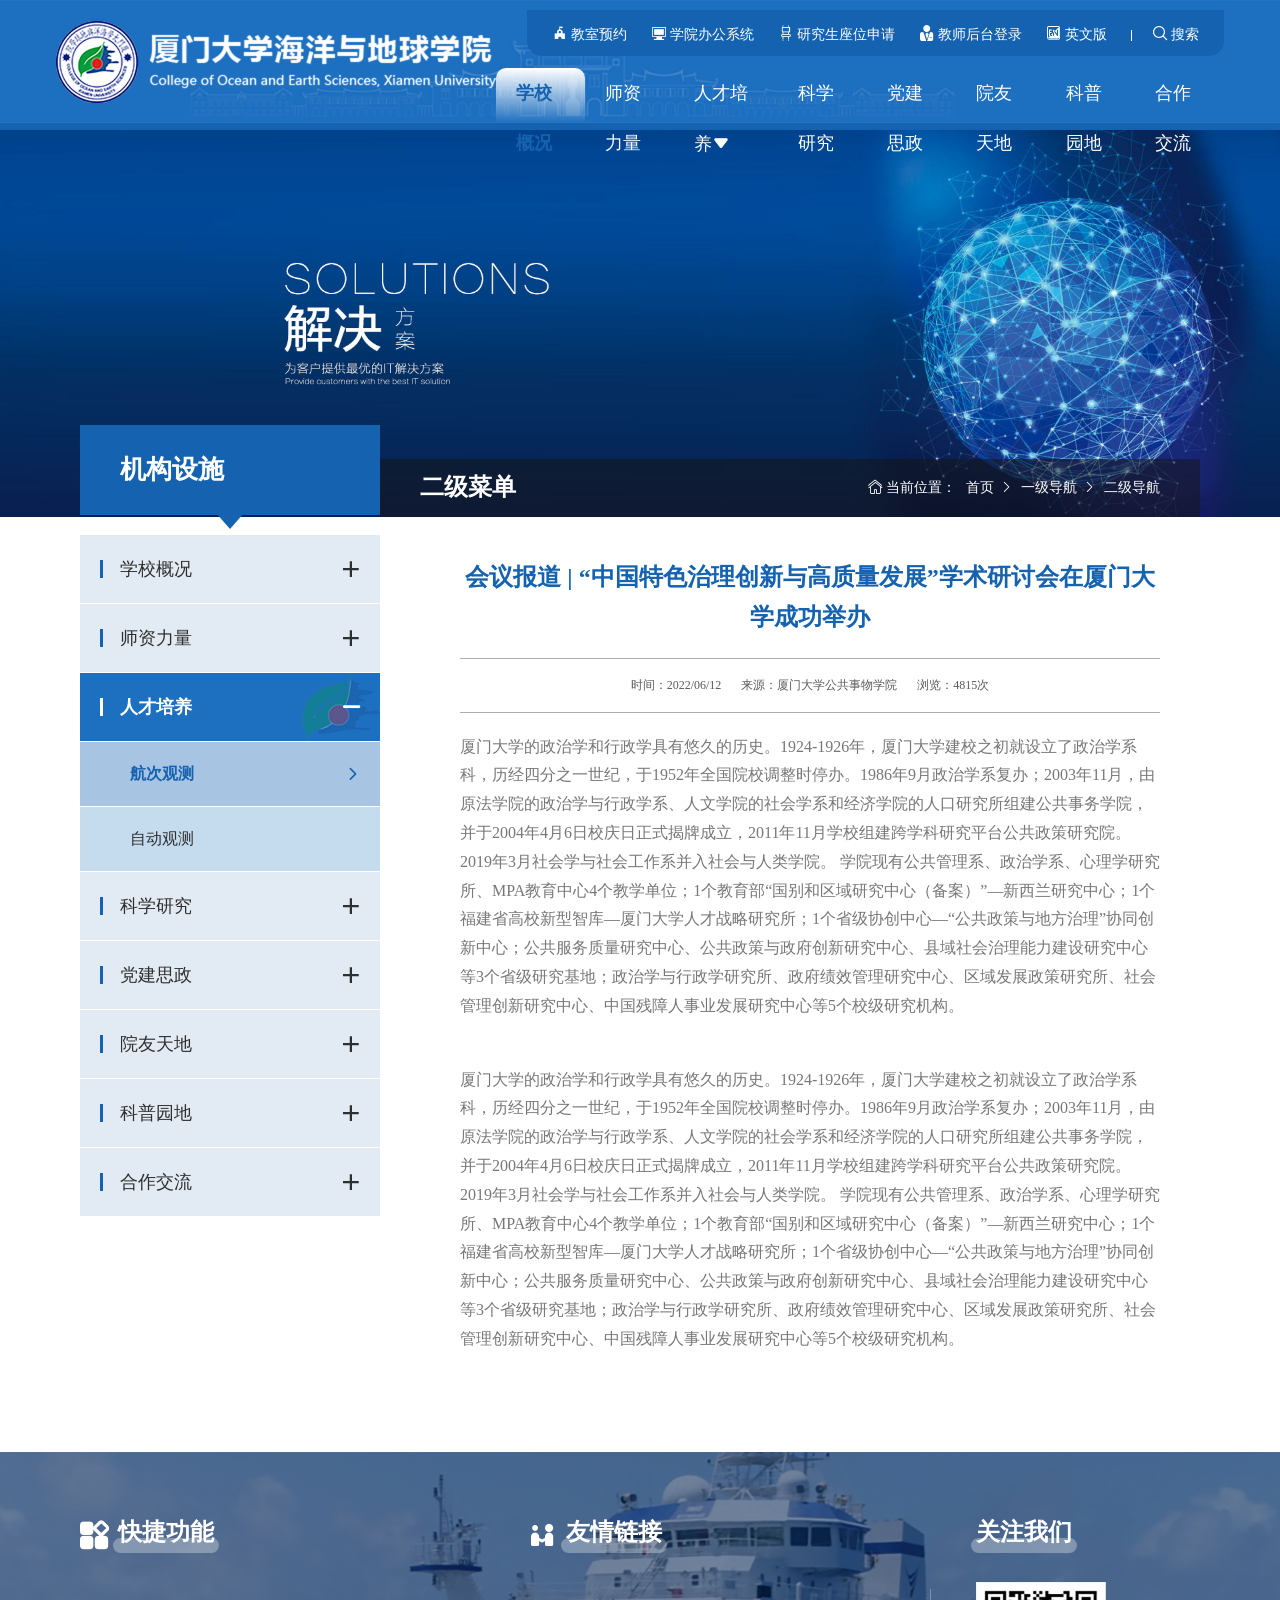
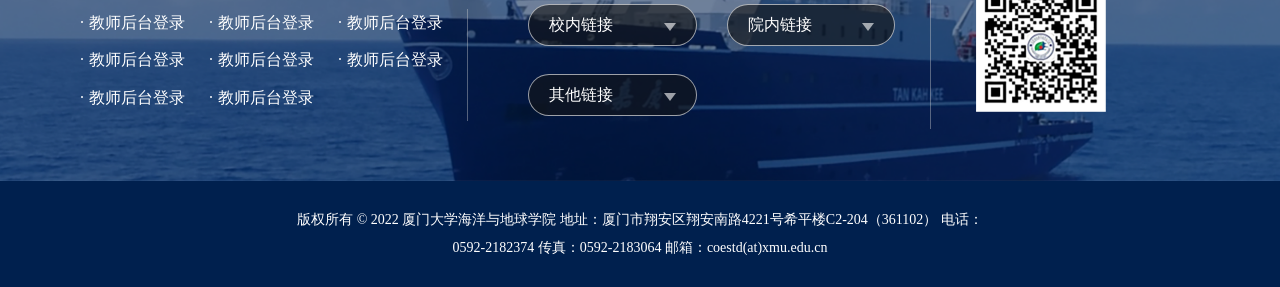
==== article_details.html @ f6463242 "chore: 页面编写" ====
<!--
 * @Author: Yaowen Liu
 * @Date: 2022-03-07 09:45:10
 * @LastEditors: Yaowen Liu
 * @LastEditTime: 2022-07-28 09:51:59
-->
<!DOCTYPE html>
<html lang="en">

<head>
  <meta charset="UTF-8" />
  <meta http-equiv="X-UA-Compatible" content="IE=edge" />
  <meta name="viewport" content="width=device-width, initial-scale=1.0" />
  <!-- 强制Chromium内核，作用于360浏览器、QQ浏览器等国产双核浏览器 -->
  <meta name="renderer" content="webkit" />
  <!-- 强制Chromium内核，作用于其他双核浏览器 -->
  <meta name="force-rendering" content="webkit" />
  <!-- 如果有安装 Google Chrome Frame 插件则强制为Chromium内核，否则强制本机支持的最高版本IE内核，作用于IE浏览器 -->
  <meta http-equiv="X-UA-Compatible" content="IE=Edge,chrome=1" />
  <title>首页</title>
  <meta name="description" content="这是一个描述" />
  <meta name="keywords" content="这是一些关键字" />
  <meta name="author" content="LYW" />
  <link rel="shortcut icon" href="./images/favicon.ico" type="image/x-icon" />
  <!-- <link rel="stylesheet" href="./style/bootstrap.css" /> -->
  <link rel="stylesheet" href="./style/swiper.min.css" />
  <link rel="stylesheet" href="./style/animation.css" />
  <link rel="stylesheet" href="./fonts/iconfont.css" />
  <link rel="stylesheet" href="./style/app.css" />
  <script src="./js/browser.js"></script>
</head>

<body id="app">

  <!-- 返回顶部按钮 -->
  <div class="back-top-menu" id="backTopMenu">
    <span class="iconfont icon-jiantouhong"></span>
  </div>

  <header class="header">

    <div class="header__container">

      <div class="header__left">
        <a href="" class="header__logo">
          <img src="./images/logo.png" alt="">
        </a>
      </div>

      <div class="header__right">

        <span class="header__menus-open iconfont icon-zengjia" data-menus-open>&nbsp;</span>
        <div class="header__menus" data-menus-wrapper>
          <span class="header__menus-close iconfont icon-shanchu" data-menus-close>&nbsp;</span>
          <div class="web-menus" data-menus-content>
            <a href="" class="web-menus__item">
              <span class="iconfont icon-w_xuexiao"></span>
              教室预约
            </a>
            <a href="" class="web-menus__item">
              <span class="iconfont icon-mimadenglu"></span>
              学院办公系统
            </a>
            <a href="" class="web-menus__item">
              <span class="iconfont icon-dengzi2"></span>
              研究生座位申请
            </a>
            <a href="" class="web-menus__item">
              <span class="iconfont icon-jiaoshi"></span>
              教师后台登录
            </a>
            <a href="" class="web-menus__item">
              <span class="iconfont icon-yingyu"></span>
              英文版
            </a>
            <span class="divider"></span>
            <div class="popover">
              <div class="popover__title">
                <p class="web-menus__item">
                  <span class="iconfont icon-sousuoxiao"></span>
                  搜索
                </p>
              </div>
              <div class="popover__content">
                <div class="search-input">
                  <input type="text" class="search-input__input" placeholder="搜索关键字">
                  <a href="" class="search-input__button"></a>
                </div>
              </div>
            </div>
          </div>
        </div>

        <span class="header__nav-open iconfont icon-daohang" data-nav-open>&nbsp;</span>
        <div class="header__nav" data-nav-wrapper>
          <span class="header__nav-close iconfont icon-shanchu" data-nav-close>&nbsp;</span>
          <div class="web-nav" data-nav-content>
            <ul class="web-nav__1-list" data-nav>
              <li class="web-nav__1-item" data-nav-lv1>
                <a href="./" class="web-nav__1-link active" data-nav-lv1-text>学校概况</a>
              </li>
              <li class="web-nav__1-item" data-nav-lv1>
                <a href="./" class="web-nav__1-link" data-nav-lv1-text>师资力量</a>
              </li>
              <li class="web-nav__1-item" data-nav-lv1>
                <a href="./single_page.html" class="web-nav__1-link web-nav__1-link--arrow" data-nav-lv1-text>人才培养</a>
                <span class="web-nav__1-open iconfont icon-plus" data-nav-lv2-open></span>
                <ul class="web-nav__2-list" data-nav-lv2-wrapper>
                  <li class="web-nav__2-item" data-nav-lv2>
                    <a href="./teacher_list.html" class="web-nav__2-link web-nav__2-link--arrow">三级菜单啊</a>
                    <span class="web-nav__2-open iconfont icon-plus" data-nav-lv3-open></span>
                    <nav class="web-nav__3-list" data-nav-lv3-wrapper>
                      <a href="/" class="web-nav__3-link">三级菜单三级菜单三级菜单</a>
                      <a href="/" class="web-nav__3-link">三级菜单三级菜单三级菜单</a>
                      <a href="/" class="web-nav__3-link">三级菜单</a>
                      <a href="/" class="web-nav__3-link">三级菜单</a>
                    </nav>
                  </li>
                  <li class="web-nav__2-item" data-nav-lv2>
                    <a href="./teacher_list.html" class="web-nav__2-link">航次观测</a>
                  </li>
                  <li class="web-nav__2-item" data-nav-lv2>
                    <a href="./article_list.html" class="web-nav__2-link">自动观测</a>
                  </li>
                </ul>
              </li>
              <li class="web-nav__1-item" data-nav-lv1>
                <a href="./teacher_list.html" class="web-nav__1-link" data-nav-lv1-text>科学研究</a>
              </li>
              <li class="web-nav__1-item" data-nav-lv1>
                <a href="./article_list.html" class="web-nav__1-link" data-nav-lv1-text>党建思政</a>
              </li>
              <li class="web-nav__1-item" data-nav-lv1>
                <a href="./article_list.html" class="web-nav__1-link" data-nav-lv1-text>院友天地</a>
              </li>
              <li class="web-nav__1-item" data-nav-lv1>
                <a href="./article_list.html" class="web-nav__1-link" data-nav-lv1-text>科普园地</a>
              </li>
              <li class="web-nav__1-item" data-nav-lv1>
                <a href="./article_list.html" class="web-nav__1-link" data-nav-lv1-text>合作交流</a>
              </li>
            </ul>
          </div>
        </div>
      </div>

    </div>

  </header>

  <!-- banner -->
  <section class="static-banner">
    <img src="./images/banner3.jpg" alt="">
  </section>

  <!-- 内页 -->
  <main class="inner-page">
    <div class="container">
      <div class="inner-page__wrapper">
        <div class="inner-page__left">
          <!-- 侧边栏 -->
          <div class="side-bar">
            <h2 class="side-bar__heading">机构设施</h2>


            <div class="side-nav">
              <ul class="side-nav__1-list">
                <li class="side-nav__1-item">
                  <a href="./" class="side-nav__1-link">学校概况</a>
                </li>
                <li class="side-nav__1-item">
                  <a href="./" class="side-nav__1-link">师资力量</a>
                </li>
                <li class="side-nav__1-item active">
                  <a href="./single_page.html" class="side-nav__1-link">人才培养</a>
                  <ul class="side-nav__2-list">
                    <li class="side-nav__2-item active">
                      <a href="./teacher_list.html" class="side-nav__2-link">航次观测</a>
                    </li>
                    <li class="side-nav__2-item">
                      <a href="./article_list.html" class="side-nav__2-link">自动观测</a>
                    </li>
                  </ul>
                </li>
                <li class="side-nav__1-item">
                  <a href="./single_page.html" class="side-nav__1-link">科学研究</a>
                  <ul class="side-nav__2-list">
                    <li class="side-nav__2-item">
                      <a href="./teacher_list.html" class="side-nav__2-link">航次观测</a>
                    </li>
                    <li class="side-nav__2-item">
                      <a href="./article_list.html" class="side-nav__2-link">自动观测</a>
                    </li>
                  </ul>
                </li>
                <li class="side-nav__1-item">
                  <a href="./article_list.html" class="side-nav__1-link">党建思政</a>
                </li>
                <li class="side-nav__1-item">
                  <a href="./article_list.html" class="side-nav__1-link">院友天地</a>
                </li>
                <li class="side-nav__1-item">
                  <a href="./article_list.html" class="side-nav__1-link">科普园地</a>
                </li>
                <li class="side-nav__1-item">
                  <a href="./article_list.html" class="side-nav__1-link">合作交流</a>
                </li>
              </ul>
            </div>

          </div>
        </div>
        <div class="inner-page__right">

          <div class="inner-page__right--top">
            <!-- 面包屑 -->
            <div class="custom-breadcrumb">
              <h2 class="title">二级菜单</h2>
              <div class="breadcrumb-navs">
                <p class="pos">当前位置：</p>
                <nav>
                  <a href="">首页</a>
                  <a href="">一级导航</a>
                  <a href="">二级导航</a>
                </nav>
              </div>
            </div>
          </div>

          <div class="inner-page__right--bottom">

            <!-- 内容 -->
            <div class="article-details">
              <h2 class="article-details__heading">
                会议报道 |
                “中国特色治理创新与高质量发展”学术研讨会在厦门大学成功举办
              </h2>
              <div class="article-details__describe">
                <p class="article-details__tag">时间：2022/06/12</p>
                <p class="article-details__tag">来源：厦门大学公共事物学院</p>
                <p class="article-details__tag article-details__tag--views">
                  浏览：4815次
                </p>
              </div>
              <div class="article-details__content">
                <p>
                  厦门大学的政治学和行政学具有悠久的历史。1924-1926年，厦门大学建校之初就设立了政治学系科，历经四分之一世纪，于1952年全国院校调整时停办。1986年9月政治学系复办；2003年11月，由原法学院的政治学与行政学系、人文学院的社会学系和经济学院的人口研究所组建公共事务学院，并于2004年4月6日校庆日正式揭牌成立，2011年11月学校组建跨学科研究平台公共政策研究院。2019年3月社会学与社会工作系并入社会与人类学院。
                  学院现有公共管理系、政治学系、心理学研究所、MPA教育中心4个教学单位；1个教育部“国别和区域研究中心（备案）”—新西兰研究中心；1个福建省高校新型智库—厦门大学人才战略研究所；1个省级协创中心—“公共政策与地方治理”协同创新中心；公共服务质量研究中心、公共政策与政府创新研究中心、县域社会治理能力建设研究中心等3个省级研究基地；政治学与行政学研究所、政府绩效管理研究中心、区域发展政策研究所、社会管理创新研究中心、中国残障人事业发展研究中心等5个校级研究机构。
                </p>
                <img src="./images/banner.jpg" alt="" />
                <p>
                  厦门大学的政治学和行政学具有悠久的历史。1924-1926年，厦门大学建校之初就设立了政治学系科，历经四分之一世纪，于1952年全国院校调整时停办。1986年9月政治学系复办；2003年11月，由原法学院的政治学与行政学系、人文学院的社会学系和经济学院的人口研究所组建公共事务学院，并于2004年4月6日校庆日正式揭牌成立，2011年11月学校组建跨学科研究平台公共政策研究院。2019年3月社会学与社会工作系并入社会与人类学院。
                  学院现有公共管理系、政治学系、心理学研究所、MPA教育中心4个教学单位；1个教育部“国别和区域研究中心（备案）”—新西兰研究中心；1个福建省高校新型智库—厦门大学人才战略研究所；1个省级协创中心—“公共政策与地方治理”协同创新中心；公共服务质量研究中心、公共政策与政府创新研究中心、县域社会治理能力建设研究中心等3个省级研究基地；政治学与行政学研究所、政府绩效管理研究中心、区域发展政策研究所、社会管理创新研究中心、中国残障人事业发展研究中心等5个校级研究机构。
                </p>
              </div>
            </div>

          </div>
        </div>
      </div>
    </div>
  </main>

  <!-- footer -->
  <footer class="footer">
    <div class="footer__main">
      <div class="container">
        <div class="row">
          <div class="col-2-of-5">
            <div class="footer__heading">
              <span class="iconfont icon-gengduo-2"></span>
              <p>快捷功能</p>
            </div>
            <div class="footer__fast-links">
              <a href="">教师后台登录</a>
              <a href="">教师后台登录</a>
              <a href="">教师后台登录</a>
              <a href="">教师后台登录</a>
              <a href="">教师后台登录</a>
              <a href="">教师后台登录</a>
              <a href="">教师后台登录</a>
              <a href="">教师后台登录</a>
            </div>
          </div>
          <div class="col-2-of-5">
            <div class="footer__heading">
              <span class="iconfont icon-hezuoguanxi"></span>
              <p>友情链接</p>
            </div>
            <ul class="footer__selector">
              <li class="item">
                <div class="custom-selector">
                  <div class="custom-selector__input">
                    <p class="custom-selector__placeholder">校内链接</p>
                  </div>
                  <nav class="custom-selector__options">
                    <a href="">国家社会科学基金科研创新服务管理平台</a>
                    <a href="">链接2</a>
                    <a href="">链接3</a>
                    <a href="">链接4</a>
                  </nav>
                </div>
              </li>
              <li class="item">
                <div class="custom-selector">
                  <div class="custom-selector__input">
                    <p class="custom-selector__placeholder">院内链接</p>
                  </div>
                  <nav class="custom-selector__options">
                    <a href="">链接1</a>
                    <a href="">链接2</a>
                    <a href="">链接3</a>
                    <a href="">链接4</a>
                  </nav>
                </div>
              </li>
              <li class="item">
                <div class="custom-selector">
                  <div class="custom-selector__input">
                    <p class="custom-selector__placeholder">其他链接</p>
                  </div>
                  <nav class="custom-selector__options">
                    <a href="">链接1</a>
                    <a href="">链接2</a>
                    <a href="">链接3</a>
                    <a href="">链接4</a>
                  </nav>
                </div>
              </li>
            </ul>
          </div>
          <div class="col-1-of-5">
            <div class="footer__heading">
              <p>关注我们</p>
            </div>
            <div class="footer__qr">
              <img src="./images/qr-code.png" alt="">
            </div>
          </div>
        </div>
      </div>
    </div>
    <div class="footer__copyright">
      <p>
        版权所有 © 2022 厦门大学海洋与地球学院 地址：厦门市翔安区翔安南路4221号希平楼C2-204（361102） 电话：0592-2182374 传真：0592-2183064
        邮箱：coestd(at)xmu.edu.cn
      </p>
    </div>
  </footer>


  <script src="./js/jquery.min.js"></script>
  <script src="./js/swiper-bundle.min.js"></script>
  <script src="./js/wow.js"></script>
  <script src="./js/jquery.extends.js"></script>
  <script src="./js/common.js"></script>
  <script src="./js/theme.js"></script>
</body>

</html>
---- style/animation.css ----
@charset "UTF-8";

/**
 * scroll-animation 默认class
 **/
.animated {
  animation-duration: 1s;
  animation-fill-mode: both;
}

.animated.hinge {
  animation-duration: 2s;
}

/**
 * 动画：
 * bounce 弹跳动画
 * flash 闪烁动画
 * pulse 震动动画
 * shake 摇摆动画
 * swing 摇摆动画
 * fadeIn
 * fadeInRight
 * fadeInLeft
 * fadeInDown
 * slideInLeft
 * zoomIn
 * slideInRight
 * slideInRightDown
 * videoAnim
 *
 **/

/**
 * Bounce 弹跳动画
 **/
@keyframes bounce {

  0%,
  100%,
  20%,
  50%,
  80% {
    transform: translateY(0);
  }

  40% {
    transform: translateY(-30px);
  }

  60% {
    transform: translateY(-15px);
  }
}

.bounce {
  animation-name: bounce;
}

/**
 * Flash 闪烁动画
 **/
@keyframes flash {

  0%,
  100%,
  50% {
    opacity: 1;
  }

  25%,
  75% {
    opacity: 0;
  }
}

.flash {
  animation-name: flash;
}

/**
 * Pulse 震动动画
 **/
@keyframes pulse {
  0% {
    transform: scale(1);
  }

  50% {
    transform: scale(1.1);
  }

  100% {
    transform: scale(1);
  }
}

.pulse {
  animation-name: pulse;
}


/**
 * Shake 摇摆动画
 **/
@keyframes shake {

  0%,
  100% {
    transform: translateX(0);
  }

  10%,
  30%,
  50%,
  70%,
  90% {
    transform: translateX(-10px);
  }

  20%,
  40%,
  60%,
  80% {
    transform: translateX(10px);
  }
}

.shake {
  animation-name: shake;
}


/**
 * Swing 摇摆动画
 **/
@keyframes swing {
  20% {
    transform: rotate(15deg);
  }

  40% {
    transform: rotate(-10deg);
  }

  60% {
    transform: rotate(5deg);
  }

  80% {
    transform: rotate(-5deg);
  }

  100% {
    transform: rotate(0);
  }
}

.swing {
  animation-name: swing;
}

/**
 * fadeIn
 **/
@keyframes fadeIn {
  0% {
    opacity: 0;
  }

  100% {
    opacity: 1;
  }
}

.fadeIn {
  animation-name: fadeIn;
}


/**
 * fadeInUp
 **/
@keyframes fadeInUp {
  0% {
    opacity: 0;
    transform: translateY(20px);
  }

  100% {
    opacity: 1;
    transform: translateY(0);
  }
}

.fadeInUp {
  animation-name: fadeInUp;
}


/**
 * fadeInRight
 **/
@keyframes fadeInRight {
  0% {
    opacity: 0;
    transform: translateX(20px);
  }

  100% {
    opacity: 1;
    transform: translateX(0);
  }
}

.fadeInRight {
  animation-name: fadeInRight;
}



/**
 * fadeInLeft
 **/
@keyframes fadeInLeft {
  0% {
    opacity: 0;
    transform: translateX(-20px);
  }

  100% {
    opacity: 1;
    transform: translateX(0);
  }
}

.fadeInLeft {
  animation-name: fadeInLeft;
}

/**
 * fadeInDown
 **/
@keyframes fadeInDown {
  0% {
    opacity: 0;
    transform: translateY(-20px);
  }

  100% {
    opacity: 1;
    transform: translateY(0);
  }
}

.fadeInDown {
  animation-name: fadeInDown;
}

/**
 * slideInLeft
 **/
@keyframes slideInLeft {
  0% {
    opacity: 0;
    transform: translateX(-2000px);
  }

  100% {
    transform: translateX(0);
  }
}

.slideInLeft {
  animation-name: slideInLeft;
}


/**
 * zoomIn
 **/
@keyframes zoomIn {
  from {
    opacity: 0;
    transform: scale3d(0.3, 0.3, 0.3);
  }

  50% {
    opacity: 1;
  }
}

.zoomIn {
  animation-name: zoomIn;
}

/**
 * slideInRight
 **/
@keyframes slideInRight {
  0% {
    opacity: 0;
    transform: translateX(2000px);
  }

  100% {
    transform: translateX(0);
  }
}

.slideInRight {
  animation-name: slideInRight;
}

/**
 * slideInRightDown
 **/
@keyframes slideInRightDown {
  0% {
    opacity: 0;
    transform: translate(2000px, -2000px);
  }

  100% {
    transform: translate(0, 0);
  }
}

.slideInRightDown {
  animation-name: slideInRightDown;
}

/**
 * videoAnim
 **/
@keyframes videoAnim {
  0% {
    transform: scale3d(0.8, 0.8, 0.8);
  }

  50% {
    transform: scale3d(1, 1, 1);
  }

  100% {
    transform: scale3d(0.8, 0.8, 0.8);
  }
}

.videoAnim {
  animation-name: videoAnim;
  animation-duration: 3s;
}
---- fonts/iconfont.css ----
@font-face {
  font-family: "iconfont"; /* Project id 2328096 */
  src: url('iconfont.woff2?t=1659075593595') format('woff2'),
       url('iconfont.woff?t=1659075593595') format('woff'),
       url('iconfont.ttf?t=1659075593595') format('truetype');
}

.iconfont {
  font-family: "iconfont" !important;
  font-size: 16px;
  font-style: normal;
  -webkit-font-smoothing: antialiased;
  -moz-osx-font-smoothing: grayscale;
}

.icon-zengjia:before {
  content: "\e8c8";
}

.icon-jiaolian1:before {
  content: "\e69d";
}

.icon-yingyu:before {
  content: "\e652";
}

.icon-jiaoshi:before {
  content: "\e637";
}

.icon-dengzi2:before {
  content: "\e8b9";
}

.icon-hezuoguanxi:before {
  content: "\e8a9";
}

.icon-bigdata:before {
  content: "\e854";
}

.icon-gengduo-2:before {
  content: "\e674";
}

.icon-tuandui:before {
  content: "\e62d";
}

.icon-ren:before {
  content: "\e622";
}

.icon-_rengongzhineng:before {
  content: "\e612";
}

.icon-w_xuexiao:before {
  content: "\e67d";
}

.icon-jiantou_qiehuanyou:before {
  content: "\eb05";
}

.icon-jiantou_qiehuanzuo:before {
  content: "\eb06";
}

.icon-jiantou_qiehuanyou_o:before {
  content: "\eb8d";
}

.icon-jiantou_qiehuanzuo_o:before {
  content: "\eb90";
}

.icon-goldcup:before {
  content: "\e621";
}

.icon-xianweijing:before {
  content: "\e630";
}

.icon-chucunshujushujuku:before {
  content: "\e61a";
}

.icon-home:before {
  content: "\e60e";
}

.icon-jiantou_xiangyou_o:before {
  content: "\eb94";
}

.icon-24gf-school:before {
  content: "\e83d";
}

.icon-tupian:before {
  content: "\e6df";
}

.icon-jiantouhong:before {
  content: "\e60d";
}

.icon-dianziyiqi:before {
  content: "\e65b";
}

.icon-fenzuguanli:before {
  content: "\ec23";
}

.icon-anquan:before {
  content: "\e817";
}

.icon-daiyuyue:before {
  content: "\e609";
}

.icon-reduce1:before {
  content: "\e6b5";
}

.icon-plus:before {
  content: "\e829";
}

.icon-xiajiantou:before {
  content: "\eb6d";
}

.icon-zuojiantou_huaban:before {
  content: "\e63c";
}

.icon-youjiantou_huaban:before {
  content: "\e63d";
}

.icon-jiaoshiguanli:before {
  content: "\e606";
}

.icon-a-zaixianxuexikaoshipeixunkecheng-62:before {
  content: "\e8d4";
}

.icon-tushu:before {
  content: "\e603";
}

.icon-beizhu:before {
  content: "\e615";
}

.icon-boshimao:before {
  content: "\e604";
}

.icon-yanjiuchuangxinnengli:before {
  content: "\e611";
}

.icon-hetongdengji:before {
  content: "\e667";
}

.icon-huojiangdengji:before {
  content: "\e671";
}

.icon-jurassic_book:before {
  content: "\e697";
}

.icon-gongwenbao:before {
  content: "\e66b";
}

.icon-shanchu:before {
  content: "\e8b6";
}

.icon-daohang:before {
  content: "\e63b";
}

.icon-zhuanti:before {
  content: "\e650";
}

.icon-yanjiusheng:before {
  content: "\e607";
}

.icon-zhutihuodong:before {
  content: "\e67e";
}

.icon-huaban:before {
  content: "\e61b";
}

.icon-wenhuahuodong:before {
  content: "\e602";
}

.icon-dictionary-fill:before {
  content: "\e61d";
}

.icon-zhaopinshenqing:before {
  content: "\e60b";
}

.icon-kejipeixun:before {
  content: "\e73c";
}

.icon-mimadenglu:before {
  content: "\e661";
}

.icon-xialingyingicon-56:before {
  content: "\e60a";
}

.icon-dizhi1:before {
  content: "\e601";
}

.icon-rili:before {
  content: "\e600";
}

.icon-w_xuesheng-:before {
  content: "\e67c";
}

.icon-youjiantou:before {
  content: "\e624";
}

.icon-daigonggao:before {
  content: "\e62f";
}

.icon-xinwen:before {
  content: "\e669";
}

.icon-huiyiguanli_1:before {
  content: "\e7b1";
}

.icon-yingwen:before {
  content: "\e6c1";
}

.icon-weixin:before {
  content: "\e63f";
}

.icon-sousuoxiao:before {
  content: "\e8d6";
}

.icon-youxiang:before {
  content: "\e608";
}
---- style/app.css ----
@charset "UTF-8";
/*
0 - 600px:      Phone
600 - 900px:    Tablet portrait
900 - 1200px:   Tablet landscape
[1200 - 1800] is where our normal styles apply
1800px + :      Big desktop

$breakpoint arguement choices:
- phone
- tab-port
- tab-land
- big-desktop

ORDER: Base + typography > general layout + grid > page layout > components

1em = 16px
*/
@keyframes moveInLeft {
  0% {
    opacity: 0;
    transform: translateX(-10rem);
  }
  80% {
    transform: translateX(1rem);
  }
  100% {
    opacity: 1;
    transform: translate(0);
  }
}
@keyframes moveInRight {
  0% {
    opacity: 0;
    transform: translateX(10rem);
  }
  80% {
    transform: translateX(-1rem);
  }
  100% {
    opacity: 1;
    transform: translate(0);
  }
}
@keyframes moveInBottom {
  0% {
    opacity: 0;
    transform: translateY(3rem);
  }
  100% {
    opacity: 1;
    transform: translate(0);
  }
}
*,
*::after,
*::before {
  margin: 0;
  padding: 0;
  box-sizing: inherit;
}

a {
  text-decoration: none;
}

html {
  font-size: 62.5%;
}
@media only screen and (max-width: 75em) {
  html {
    font-size: 56.25%;
  }
}
@media only screen and (max-width: 56.25em) {
  html {
    font-size: 50%;
  }
}
@media only screen and (min-width: 112.5em) {
  html {
    font-size: 75%;
  }
}

body {
  box-sizing: border-box;
}
@media only screen and (max-width: 56.25em) {
  body {
    padding-top: 10rem;
  }
}
@media only screen and (max-width: 37.5em) {
  body {
    padding-top: 6rem;
  }
}

::selection {
  background-color: #1563B0;
  color: #ffffff;
}

body {
  font-family: fontNormal;
  font-weight: 400;
  /*font-size: 16px;*/
  line-height: 1.7;
  color: #777;
}

h1,
h2,
h3,
h4 {
  font-family: fontHeavy;
}

.only-mobile {
  display: none;
}
@media only screen and (max-width: 56.25em) {
  .only-mobile {
    display: block;
  }
}

.only-pc {
  display: block;
}
@media only screen and (max-width: 56.25em) {
  .only-pc {
    display: none;
  }
}

.heading-box {
  display: flex;
  justify-content: space-between;
  margin-bottom: 3.5rem;
}

.heading {
  position: relative;
}
.heading::before {
  content: "";
  display: block;
  width: 23.4rem;
  height: 6.7rem;
  background: url(../images/heading-bg.png) no-repeat center center/cover;
  position: absolute;
  left: 0;
  bottom: 1.8rem;
  z-index: 0;
}
.heading .iconfont {
  font-size: 3.2rem;
  color: #1563B0;
}
.heading__text {
  font-size: 3.2rem;
  color: #2f2f2f;
  font-weight: 600;
  margin-left: 0.5rem;
  line-height: 1;
}

.test-blank {
  height: 200px;
  background-color: red;
}

.u-center-text {
  text-align: center !important;
}

.u-margin-bottom-small {
  margin-bottom: 1.5rem !important;
}

.u-margin-bottom-medium {
  margin-bottom: 4rem !important;
}
@media only screen and (max-width: 56.25em) {
  .u-margin-bottom-medium {
    margin-bottom: 3rem !important;
  }
}

.u-margin-bottom-big {
  margin-bottom: 7rem !important;
}
@media only screen and (max-width: 56.25em) {
  .u-margin-bottom-big {
    margin-bottom: 5rem !important;
  }
}

.u-margin-top-small {
  margin-top: 1.5rem !important;
}

.u-margin-top-medium {
  margin-top: 4rem !important;
}

.u-margin-top-big {
  margin-top: 7rem !important;
}

.u-margin-top-huge {
  margin-top: 10rem !important;
}

.percent {
  width: 12rem;
  height: 12rem;
  border-radius: 50%;
  background-color: #ffffff;
  position: relative;
}
.percent__text {
  position: absolute;
  top: 50%;
  left: 50%;
  transform: translate(-50%, -50%);
  font-size: 4rem;
  font-weight: 800;
  color: #1563B0;
}
.percent__text::after {
  content: "%";
  font-size: 1.4rem;
}

.ratio-image {
  width: 100%;
  height: 0;
  padding-bottom: 100%;
  box-sizing: border-box;
  position: relative;
}
.ratio-image--1-of-2, .ratio-image--2-of-4 {
  padding-bottom: 50%;
}
.ratio-image--1-of-3 {
  padding-bottom: 33.33%;
}
.ratio-image--2-of-3 {
  padding-bottom: 66.66%;
}
.ratio-image--1-of-4 {
  padding-bottom: 25%;
}
.ratio-image--3-of-4 {
  padding-bottom: 75%;
}
.ratio-image--1-of-5 {
  padding-bottom: 20%;
}
.ratio-image--2-of-5 {
  padding-bottom: 40%;
}
.ratio-image--3-of-5 {
  padding-bottom: 60%;
}
.ratio-image--4-of-5 {
  padding-bottom: 80%;
}
.ratio-image__box {
  position: absolute;
  top: 0;
  right: 0;
  bottom: 0;
  left: 0;
  z-index: 0;
}
.ratio-image__source {
  width: 100%;
  height: 100%;
  object-fit: cover;
}

.more-button {
  font-size: 1.6rem;
  color: #666666;
  display: flex;
  align-items: center;
  transition: all .3s ease-in-out;
}
.more-button:hover {
  color: #1563B0;
  font-weight: 600;
}
.more-button::before {
  content: "";
  display: block;
  width: 2.2rem;
  height: 2.2rem;
  background: url(../images/more-icon.png) no-repeat center center/cover;
  margin-right: 4px;
}
.more-button::after {
  content: "";
  font-family: 'iconfont';
  content: "\e8c8";
  margin-left: 4px;
  font-size: 1.8rem;
}

.research-card {
  position: relative;
  transition: all .3s ease-in-out;
  border: 1px solid #D1D1D1;
}
.research-card:hover {
  box-shadow: 0px 16px 28px 4px rgba(33, 33, 33, 0.35);
  transform: translateY(-2rem);
}
.research-card:hover::after {
  content: "";
  display: block;
  position: absolute;
  left: 0;
  right: 0;
  bottom: -1px;
  height: 3px;
  background-color: #1563B0;
}
.research-card:hover .research-card__title {
  color: #1563B0;
  font-weight: 600;
}
.research-card__info {
  padding: 3rem 2rem 2rem 2rem;
  position: relative;
  background-color: #F9F9F9;
  transition: all .3s ease-in-out;
}
.research-card__date {
  width: 10rem;
  height: 3.3rem;
  background: #1563B0;
  border-radius: 1000px;
  text-align: center;
  font-size: 1.6rem;
  font-family: Times New Roman;
  font-weight: 600;
  line-height: 3.3rem;
  color: #ffffff;
  position: absolute;
  left: 2rem;
  top: 0;
  transform: translateY(-50%);
}
.research-card__title {
  text-overflow: -o-ellipsis-lastline;
  overflow: hidden;
  text-overflow: ellipsis;
  display: -webkit-box;
  -webkit-line-clamp: 2;
  line-clamp: 2;
  -webkit-box-orient: vertical;
  font-size: 1.6rem;
  color: #2f2f2f;
}
.research-card__link {
  position: absolute;
  top: 0;
  right: 0;
  bottom: 0;
  left: 0;
  z-index: 0;
}

.class-card {
  padding: 2.5rem 3rem;
  position: relative;
  background-color: #F9F9F9;
  border: 1px solid #D1D1D1;
  transition: all .3s ease-in-out;
}
.class-card:hover {
  box-shadow: 0px 16px 28px 4px rgba(33, 33, 33, 0.35);
  transform: translateY(-2rem);
}
.class-card:hover::after {
  content: "";
  display: block;
  position: absolute;
  left: 0;
  right: 0;
  bottom: -1px;
  height: 3px;
  background-color: #1563B0;
}
.class-card:hover .class-card__title {
  color: #1563B0;
  font-weight: 600;
}
.class-card__date {
  display: flex;
  justify-content: space-between;
}
.class-card__date span {
  font-size: 2rem;
  color: #1563B0;
  font-family: Times New Roman;
  font-weight: 400;
}
.class-card__title {
  text-overflow: -o-ellipsis-lastline;
  overflow: hidden;
  text-overflow: ellipsis;
  display: -webkit-box;
  -webkit-line-clamp: 2;
  line-clamp: 2;
  -webkit-box-orient: vertical;
  font-size: 1.6rem;
  color: #2f2f2f;
  line-height: 2.8rem;
  margin-top: 1rem;
}
.class-card__info {
  padding-top: 2rem;
  margin-top: 2rem;
  border-top: 1px solid #D1D1D1;
}
.class-card__info-item {
  display: flex;
  align-items: center;
}
.class-card__info-item:first-child {
  margin-bottom: 1rem;
}
.class-card__info-item span {
  flex: none;
  width: 22px;
  height: 22px;
  background: #1563B0;
  border-radius: 50%;
  margin-right: 0.6rem;
  display: flex;
  justify-content: center;
  align-items: center;
  font-size: 1.2rem;
  color: #ffffff;
}
.class-card__info-item p {
  font-size: 1.4rem;
  color: #5A5A5A;
}
.class-card__link {
  position: absolute;
  top: 0;
  right: 0;
  bottom: 0;
  left: 0;
  z-index: 0;
}

.notice-card {
  display: flex;
  padding: 1.5rem 2rem;
  position: relative;
  background-color: #F9F9F9;
  border: 1px solid #D1D1D1;
  transition: all .3s ease-in-out;
}
.notice-card:hover {
  box-shadow: 0px 16px 28px 4px rgba(33, 33, 33, 0.35);
  transform: translateY(-2rem);
}
.notice-card:hover::after {
  content: "";
  display: block;
  position: absolute;
  left: 0;
  right: 0;
  bottom: -1px;
  height: 3px;
  background-color: #1563B0;
}
.notice-card:hover .notice-card__title {
  color: #1563B0;
  font-weight: 600;
}
.notice-card:hover .notice-card__tags span {
  background-color: #1563B0;
  color: #ffffff;
}
.notice-card__date {
  color: #1563B0;
  font-family: Times New Roman;
  display: flex;
  flex-direction: column;
  justify-content: center;
  align-items: center;
}
.notice-card__day {
  font-size: 4rem;
  font-weight: 600;
  line-height: 1;
}
.notice-card__month {
  font-size: 1.8rem;
  font-weight: 600;
}
.notice-card__info {
  padding-left: 2rem;
  margin-left: 2rem;
  border-left: 1px solid #D1D1D1;
}
.notice-card__tags {
  display: flex;
  margin-bottom: 1rem;
}
.notice-card__tags span {
  padding: 0 2rem;
  height: 2.4rem;
  line-height: 2.7rem;
  border: 1px solid #1563B0;
  font-size: 1.4rem;
  color: #1563B0;
  border-radius: 1.2rem;
  transition: all .3s ease-in-out;
}
.notice-card__tags span:not(:last-child) {
  margin-right: 1rem;
}
.notice-card__title {
  text-overflow: -o-ellipsis-lastline;
  overflow: hidden;
  text-overflow: ellipsis;
  display: -webkit-box;
  -webkit-line-clamp: 2;
  line-clamp: 2;
  -webkit-box-orient: vertical;
  font-size: 1.6rem;
  color: #2f2f2f;
}
.notice-card__link {
  position: absolute;
  top: 0;
  right: 0;
  bottom: 0;
  left: 0;
  z-index: 0;
}

.news-image-card {
  position: relative;
}
.news-image-card:hover .news-image-card__cover img {
  transform: scale(1.05);
}
.news-image-card:hover .news-image-card__title {
  color: #1563B0;
}
.news-image-card__cover {
  height: 43rem;
  overflow: hidden;
}
@media only screen and (max-width: 56.25em) {
  .news-image-card__cover {
    height: 35rem;
  }
}
@media only screen and (max-width: 37.5em) {
  .news-image-card__cover {
    height: 20rem;
  }
}
.news-image-card__cover img {
  display: block;
  width: 100%;
  height: 100%;
  object-fit: cover;
  transition: all .3s ease-in-out;
}
.news-image-card__info {
  padding: 2.5rem 3rem;
  background-color: #EBEBEB;
}
.news-image-card__title {
  text-overflow: -o-ellipsis-lastline;
  overflow: hidden;
  text-overflow: ellipsis;
  display: -webkit-box;
  -webkit-line-clamp: 1;
  line-clamp: 1;
  -webkit-box-orient: vertical;
  font-size: 1.8rem;
  color: #2f2f2f;
  transition: all .3s ease-in-out;
}
.news-image-card__date {
  display: flex;
  justify-content: center;
  align-items: center;
  width: 13rem;
  height: 4.3rem;
  background: #1563B0;
  font-size: 2.2rem;
  color: #ffffff;
  font-family: Times New Roman;
  position: absolute;
  left: 0;
  top: 1.8rem;
}
.news-image-card__link {
  position: absolute;
  top: 0;
  right: 0;
  bottom: 0;
  left: 0;
  z-index: 0;
}

.news-card {
  position: relative;
}
.news-card:hover .news-card__title {
  color: #DD2400;
}
.news-card:hover .news-card__date {
  color: #DD2400;
}
.news-card--new .news-card__title::before {
  content: "new";
  text-transform: uppercase;
  display: inline-block;
  padding: 1px 6px;
  border-radius: 100px;
  background-color: #DD2400;
  font-size: 1.2rem;
  color: #ffffff;
  margin-right: 1rem;
}
.news-card__heading {
  display: flex;
  justify-content: space-between;
  align-items: center;
}
.news-card__title {
  text-overflow: -o-ellipsis-lastline;
  overflow: hidden;
  text-overflow: ellipsis;
  display: -webkit-box;
  -webkit-line-clamp: 1;
  line-clamp: 1;
  -webkit-box-orient: vertical;
  font-size: 1.6rem;
  color: #2f2f2f;
  transition: all .3s ease-in-out;
}
.news-card__summary {
  text-overflow: -o-ellipsis-lastline;
  overflow: hidden;
  text-overflow: ellipsis;
  display: -webkit-box;
  -webkit-line-clamp: 2;
  line-clamp: 2;
  -webkit-box-orient: vertical;
  font-size: 1.4rem;
  color: #5A5A5A;
  margin-top: 1rem;
}
.news-card__date {
  padding-left: 2rem;
  font-size: 1.6rem;
  color: #5A5A5A;
  font-family: Times New Roman;
  transition: all .3s ease-in-out;
}
.news-card__link {
  position: absolute;
  top: 0;
  right: 0;
  bottom: 0;
  left: 0;
  z-index: 0;
}

.inner-news-card {
  display: flex;
  justify-content: space-between;
  position: relative;
}
.inner-news-card:hover .inner-news-card__left p {
  color: #1563B0;
}
.inner-news-card:hover .inner-news-card__left span {
  color: #1563B0;
  border: 1px solid #1563B0;
}
.inner-news-card:hover .inner-news-card__right h2, .inner-news-card:hover .inner-news-card__right p {
  color: #1563B0;
}
.inner-news-card__left {
  flex: none;
  display: flex;
  flex-direction: column;
  justify-content: space-between;
  align-items: center;
  padding-right: 7rem;
  position: relative;
}
.inner-news-card__left::after {
  content: "";
  width: 5rem;
  height: 2px;
  background-color: #D1D1D1;
  position: absolute;
  right: 0;
  top: 2.5rem;
}
.inner-news-card__left p {
  font-size: 3rem;
  color: #2f2f2f;
}
.inner-news-card__left span {
  font-size: 1.8rem;
  font-weight: 600;
  color: #2f2f2f;
  width: 3.6rem;
  height: 3.6rem;
  border-radius: 50%;
  border: 1px solid transparent;
  text-align: center;
}
.inner-news-card__medium {
  flex: none;
  padding-left: 2.4rem;
}
.inner-news-card__medium .cover {
  width: 18rem;
  height: 10rem;
}
.inner-news-card__medium .cover img {
  display: block;
  width: 100%;
  height: 100%;
  object-fit: cover;
}
.inner-news-card__right {
  padding-left: 2.4rem;
  height: 10rem;
}
.inner-news-card__right h2 {
  text-overflow: -o-ellipsis-lastline;
  overflow: hidden;
  text-overflow: ellipsis;
  display: -webkit-box;
  -webkit-line-clamp: 1;
  line-clamp: 1;
  -webkit-box-orient: vertical;
  font-size: 1.6rem;
  color: #2f2f2f;
  margin-bottom: 2.5rem;
}
.inner-news-card__right p {
  text-overflow: -o-ellipsis-lastline;
  overflow: hidden;
  text-overflow: ellipsis;
  display: -webkit-box;
  -webkit-line-clamp: 2;
  line-clamp: 2;
  -webkit-box-orient: vertical;
  font-size: 1.4rem;
  color: #5A5A5A;
}
.inner-news-card__link {
  position: absolute;
  top: 0;
  right: 0;
  bottom: 0;
  left: 0;
  z-index: 0;
}

.inner-banner {
  height: 45rem;
  display: flex;
  align-items: center;
  text-align: center;
  position: relative;
}
.inner-banner img {
  display: block;
  width: 100%;
  height: 100%;
  object-fit: cover;
}
.inner-banner__info {
  position: absolute;
  top: 50%;
  left: 50%;
  transform: translate(-50%, -50%);
  max-width: 160rem;
  color: #ffffff;
}
.inner-banner h2 {
  font-size: 4.8rem;
}
@media only screen and (max-width: 56.25em) {
  .inner-banner h2 {
    font-size: 2.8rem;
  }
}
.inner-banner h3 {
  font-size: 3.8rem;
  text-overflow: ellipsis;
  white-space: nowrap;
}
@media only screen and (max-width: 56.25em) {
  .inner-banner h3 {
    font-size: 1.6rem;
  }
}

.custom-breadcrumb {
  display: flex;
  justify-content: space-between;
  align-items: center;
  height: 5.8rem;
  padding: 0 4rem;
  background-color: rgba(20, 20, 20, 0.5);
}
.custom-breadcrumb .title {
  font-size: 2.4rem;
  color: #ffffff;
  font-weight: 900;
}
.custom-breadcrumb .breadcrumb-navs {
  display: flex;
  align-items: center;
}
.custom-breadcrumb .breadcrumb-navs .pos {
  font-size: 1.4rem;
  color: #ffffff;
  margin-right: 1rem;
  display: flex;
  align-items: center;
}
.custom-breadcrumb .breadcrumb-navs .pos::before {
  content: "";
  font-family: 'iconfont';
  content: "\e60e";
  font-size: 1.4rem;
  color: #ffffff;
  margin-right: 4px;
}
.custom-breadcrumb .breadcrumb-navs nav {
  display: flex;
  align-items: center;
}
.custom-breadcrumb .breadcrumb-navs nav a {
  font-size: 1.4rem;
  color: #ffffff;
  transition: 0.3s;
}
.custom-breadcrumb .breadcrumb-navs nav a::before {
  font-family: "iconfont";
  content: "\e63d";
  margin-right: 0.8rem;
  margin-left: 0.5rem;
}
.custom-breadcrumb .breadcrumb-navs nav a:first-child::before {
  display: none;
}
.custom-breadcrumb .breadcrumb-navs nav a:hover {
  color: #1563B0;
}
.custom-breadcrumb .breadcrumb-navs nav a:hover::before {
  color: #ffffff;
}

.form-item {
  height: 100%;
}
.form-item--error input, .form-item--error textarea {
  outline: 2px solid #F56C6C !important;
}
.form-item--error small {
  transform: translate3d(0, 0, 0) !important;
  opacity: 1 !important;
}
.form-item--success input, .form-item--success textarea {
  outline: 2px solid #67C23A !important;
}
.form-item--success small {
  transform: translate3d(0, 0, 0) !important;
  opacity: 1 !important;
}
.form-item input {
  width: 100%;
  padding: 0 2rem;
  height: 100%;
  background: #F1F1F1;
  border-radius: 0px 0px 0px 0px;
  opacity: 1;
  border: none;
  outline: none;
  border-radius: 2px;
}
.form-item textarea {
  width: 100%;
  height: 100%;
  padding: 1rem 2rem;
  background: #F1F1F1;
  border-radius: 0px 0px 0px 0px;
  opacity: 1;
  border: none;
  outline: none;
  border-radius: 2px;
}
.form-item a,
.form-item button {
  display: flex;
  justify-content: center;
  align-items: center;
  outline: none;
  border: none;
  width: 100%;
  height: 100%;
  background-color: #1563B0;
  font-size: 1.6rem;
  color: #ffffff;
  transition: all .3s ease-in-out;
  cursor: pointer;
}
.form-item a:active,
.form-item button:active {
  filter: brightness(0.8);
}
.form-item small {
  color: #F56C6C;
  transition: all .3s ease-in-out;
  transform: translate3d(0, -10px, 0);
  opacity: 0;
}

.search-input {
  display: flex;
  align-items: center;
}
.search-input__input {
  width: 20rem;
  padding: 0 2rem;
  height: 4rem;
  background: #F1F1F1;
  opacity: 1;
  border: none;
  outline: none;
  border-radius: 2rem 0 0 2rem;
}
.search-input__button {
  transition: all .3s ease-in-out;
  position: relative;
  display: block;
  width: 5rem;
  height: 4rem;
  background-color: #1563B0;
  border-radius: 0 2rem 2rem 0;
}
.search-input__button:hover {
  background-color: #1563B0;
  color: #ffffff;
}
.search-input__button:active {
  filter: brightness(0.8);
}
.search-input__button::after {
  content: "";
  font-family: 'iconfont';
  position: absolute;
  top: 50%;
  left: 50%;
  transform: translate(-50%, -50%);
  content: "\e8d6";
  position: absolute;
  font-size: 2rem;
  color: #ffffff;
}

.custom-selector {
  width: 100%;
  height: 4rem;
  position: relative;
}
.custom-selector__input {
  background: rgba(20, 20, 20, 0.6);
  border: 1px solid rgba(255, 255, 255, 0.6);
  border-radius: 1000px;
  position: relative;
  color: #1563B0;
}
.custom-selector__input::after {
  position: absolute;
  top: 1.8rem;
  right: 2rem;
  bottom: auto;
  left: auto;
  z-index: 0;
  content: '';
  display: block;
  width: 0;
  height: 0;
  width: 0;
  height: 0;
  border-top: 8px solid rgba(255, 255, 255, 0.6);
  border-left: 6px solid transparent;
  border-right: 6px solid transparent;
}
.custom-selector__placeholder {
  width: 100%;
  height: 4rem;
  padding: 0 2rem;
  line-height: 4rem;
  font-size: 1.6rem;
  color: #ffffff;
  overflow: 0.6;
  cursor: pointer;
  position: relative;
  z-index: 3;
}
.custom-selector__options {
  position: absolute;
  top: auto;
  right: 0;
  bottom: 50px;
  left: 0;
  z-index: 999;
  display: none;
  padding: 1rem;
  border-radius: 1rem;
  background: rgba(20, 20, 20, 0.8);
  border: 1px solid rgba(255, 255, 255, 0.6);
}
.custom-selector__options a {
  display: block;
  padding: 1rem;
  font-size: 1.6rem;
  border: 4px;
  color: #ffffff;
  line-height: 2;
  transition: 0.1s ease-in-out;
  border-bottom: 1px dashed rgba(255, 255, 255, 0.6);
}
.custom-selector__options a:last-child {
  border-bottom: none;
}
.custom-selector__options a:hover {
  background-color: #1563B0;
  color: #ffffff;
}

.back-top-menu {
  position: fixed;
  top: auto;
  right: 2rem;
  bottom: 8rem;
  left: auto;
  z-index: 9999;
  display: flex;
  justify-content: center;
  align-items: center;
  width: 40px;
  height: 40px;
  border: 3px solid #1563B0;
  border-radius: 50%;
  background-color: #1563B0;
  color: #ffffff;
  transition: 0.3s cubic-bezier(0.53, -0.31, 0.56, 2.18);
  transform: translate3d(50px, 0, 0);
  opacity: 0;
  cursor: pointer;
}
.back-top-menu .iconfont {
  font-size: 20px;
}
.back-top-menu.show {
  transform: translate3d(0, 0, 0);
  opacity: 1;
}
.back-top-menu:hover {
  background-color: #1563B0;
  border: 3px solid #1563B0;
}

div.pb_sys_common.pb_sys_normal.pb_sys_style1 {
  display: flex;
  justify-content: center;
  align-items: center;
  padding: 40px 0;
}
div.pb_sys_common.pb_sys_normal.pb_sys_style1 span.p_pages {
  display: flex;
  justify-content: center;
  align-items: center;
  column-gap: 5px;
}
div.pb_sys_common.pb_sys_normal.pb_sys_style1 span.p_pages .p_fun_d {
  display: block;
  height: 30px;
  padding: 0 10px;
  line-height: 30px;
  border-radius: 4px;
  font-size: 12px;
  background-color: #f4f4f5;
  color: #606266;
  transition: 0.3s;
  cursor: pointer;
}
div.pb_sys_common.pb_sys_normal.pb_sys_style1 span.p_pages .p_fun_d:hover {
  color: #1563B0;
}
@media only screen and (max-width: 56.25em) {
  div.pb_sys_common.pb_sys_normal.pb_sys_style1 span.p_pages .p_fun_d {
    height: 40px;
    padding: 0 20px;
    line-height: 40px;
    font-size: 14px;
  }
}
div.pb_sys_common.pb_sys_normal.pb_sys_style1 span.p_pages span.p_no_d {
  display: block;
  height: 30px;
  padding: 0 10px;
  line-height: 30px;
  border-radius: 4px;
  font-size: 12px;
  color: #2f2f2f;
  transition: 0.3s;
  background-color: #1563B0;
  color: #ffffff;
}
@media only screen and (max-width: 56.25em) {
  div.pb_sys_common.pb_sys_normal.pb_sys_style1 span.p_pages span.p_no_d {
    display: none;
  }
}
@media only screen and (max-width: 56.25em) {
  div.pb_sys_common.pb_sys_normal.pb_sys_style1 span.p_pages span.p_no {
    display: none;
  }
}
div.pb_sys_common.pb_sys_normal.pb_sys_style1 span.p_pages span.p_no a {
  display: block;
  height: 30px;
  padding: 0 10px;
  line-height: 30px;
  border-radius: 4px;
  font-size: 12px;
  background-color: #f4f4f5;
  color: #606266;
  transition: 0.3s;
  cursor: pointer;
}
div.pb_sys_common.pb_sys_normal.pb_sys_style1 span.p_pages span.p_no a:hover {
  color: #1563B0;
}
@media only screen and (max-width: 56.25em) {
  div.pb_sys_common.pb_sys_normal.pb_sys_style1 span.p_pages span.p_no a {
    height: 40px;
    padding: 0 20px;
    line-height: 40px;
    font-size: 14px;
  }
}
div.pb_sys_common.pb_sys_normal.pb_sys_style1 span.p_pages span.p_dot {
  display: block;
  height: 30px;
  padding: 0 10px;
  line-height: 30px;
  border-radius: 4px;
  font-size: 12px;
  background-color: #f4f4f5;
  color: #606266;
  transition: 0.3s;
  cursor: pointer;
}
div.pb_sys_common.pb_sys_normal.pb_sys_style1 span.p_pages span.p_dot:hover {
  color: #1563B0;
}
@media only screen and (max-width: 56.25em) {
  div.pb_sys_common.pb_sys_normal.pb_sys_style1 span.p_pages span.p_dot {
    height: 40px;
    padding: 0 20px;
    line-height: 40px;
    font-size: 14px;
  }
}
@media only screen and (max-width: 56.25em) {
  div.pb_sys_common.pb_sys_normal.pb_sys_style1 span.p_pages span.p_dot {
    display: none;
  }
}
div.pb_sys_common.pb_sys_normal.pb_sys_style1 span.p_pages .p_fun a {
  display: block;
  height: 30px;
  padding: 0 10px;
  line-height: 30px;
  border-radius: 4px;
  font-size: 12px;
  background-color: #f4f4f5;
  color: #606266;
  transition: 0.3s;
  cursor: pointer;
}
div.pb_sys_common.pb_sys_normal.pb_sys_style1 span.p_pages .p_fun a:hover {
  color: #1563B0;
}
@media only screen and (max-width: 56.25em) {
  div.pb_sys_common.pb_sys_normal.pb_sys_style1 span.p_pages .p_fun a {
    height: 40px;
    padding: 0 20px;
    line-height: 40px;
    font-size: 14px;
  }
}
div.pb_sys_common.pb_sys_normal.pb_sys_style1 span.p_t {
  font-size: 12px;
  color: #5A5A5A;
  line-height: 26px;
  padding: 0 10px;
}
@media only screen and (max-width: 56.25em) {
  div.pb_sys_common.pb_sys_normal.pb_sys_style1 span.p_t {
    display: none;
  }
}
@media only screen and (max-width: 56.25em) {
  div.pb_sys_common.pb_sys_normal.pb_sys_style1 span.p_goto {
    display: none;
  }
}
div.pb_sys_common.pb_sys_normal.pb_sys_style1 span.p_goto input#u6_goto.p_goto_input {
  width: 40px;
  height: 30px;
  box-sizing: border-box;
  border-radius: 4px;
  border: 1px solid #dcdfe6;
  text-align: center;
  font-size: 12px;
  color: #5A5A5A;
}
div.pb_sys_common.pb_sys_normal.pb_sys_style1 span.p_goto a {
  display: block;
  height: 30px;
  padding: 0 10px;
  line-height: 30px;
  border-radius: 4px;
  font-size: 12px;
  color: #2f2f2f;
  transition: 0.3s;
  background-color: #1563B0;
  color: #ffffff;
}

.popover {
  position: relative;
  display: inline-block;
}
.popover__title {
  display: inline-block;
}
.popover__content {
  position: absolute;
  padding: 20px;
  background-color: rgba(0, 0, 0, 0.6);
  border-radius: 4px;
  right: 0;
  bottom: 0;
  z-index: 999;
  transform: translate3d(0, 110%, 0);
}

.container {
  max-width: 160rem;
  padding: 0 8rem;
  margin: 0 auto;
}
@media only screen and (max-width: 56.25em) {
  .container {
    padding: 0 3rem;
  }
}

.row {
  max-width: 160rem;
  margin: 0 auto;
}
.row::after {
  content: "";
  display: table;
  clear: both;
}
.row [class^="col-"] {
  float: left;
}
.row [class^="col-"]:not(:last-child) {
  margin-right: 6rem;
}
@media only screen and (max-width: 56.25em) {
  .row [class^="col-"]:not(:last-child) {
    margin-right: 0;
    margin-bottom: 6rem;
  }
}
@media only screen and (max-width: 56.25em) {
  .row [class^="col-"] {
    width: 100% !important;
  }
}
.row .col-1-of-2 {
  width: calc((100% - 6rem) / 2);
}
.row .col-1-of-3 {
  width: calc((100% - 2 * 6rem) / 3);
}
.row .col-2-of-3 {
  width: calc(2 * ((100% - 2 * 6rem) / 3) + 6rem);
}
.row .col-1-of-4 {
  width: calc((100% - 3 * 6rem) / 4);
}
.row .col-2-of-4 {
  width: calc(2 * ((100% - 3 * 6rem) / 4) + 6rem);
}
.row .col-3-of-4 {
  width: calc(3 * ((100% - 3 * 6rem) / 4) + 2 * 6rem);
}
.row .col-1-of-5 {
  width: calc((100% - 4 * 6rem) / 5);
}
.row .col-2-of-5 {
  width: calc(2 * ((100% - 5 * 6rem) / 5) + 6rem);
}
.row .col-3-of-5 {
  width: calc(3 * ((100% - 5 * 6rem) / 5) + 2 * 6rem);
}
.row .col-4-of-5 {
  width: calc(4 * ((100% - 4 * 6rem) / 5) + 3 * 6rem);
}

.gallery {
  display: grid;
  grid-template-rows: repeat(4, 5rem);
  grid-template-columns: repeat(2, 1fr);
  grid-gap: 3rem;
}
@media only screen and (max-width: 56.25em) {
  .gallery {
    grid-template-rows: repeat(5, 5rem);
  }
}
.gallery__item--1 {
  grid-row: 1 / span 1;
  grid-column: 1 / span 1;
}
@media only screen and (max-width: 56.25em) {
  .gallery__item--1 {
    grid-row: 1 / span 1;
    grid-column: 1 / span 2;
  }
}
.gallery__item--2 {
  grid-row: 1 / span 1;
  grid-column: 2 / span 1;
}
@media only screen and (max-width: 56.25em) {
  .gallery__item--2 {
    grid-row: 2 / span 1;
    grid-column: 1 / span 2;
  }
}
.gallery__item--3 {
  grid-row: 2 / span 2;
  grid-column: 1 / span 2;
}
@media only screen and (max-width: 56.25em) {
  .gallery__item--3 {
    grid-row: 3 / span 2;
  }
}
.gallery__item--4 {
  grid-row: 4 / span 1;
  grid-column: 1 / span 2;
}
@media only screen and (max-width: 56.25em) {
  .gallery__item--4 {
    grid-row: 5 / span 1;
  }
}

.card-row {
  display: flex;
  flex-wrap: wrap;
  margin-left: -2rem;
  margin-right: -2rem;
}
.card-row .card-col {
  box-sizing: border-box;
  padding: 2rem;
  width: 33.33%;
}
@media only screen and (max-width: 56.25em) {
  .card-row .card-col {
    width: 100%;
  }
}

.header {
  height: 13rem;
  background: url(../images/header-bg.png) no-repeat center center/cover;
  border-bottom: 7px solid #1563B0;
}
@media only screen and (max-width: 56.25em) {
  .header {
    height: 10rem;
    position: fixed;
    top: 0;
    right: 0;
    bottom: auto;
    left: 0;
    z-index: 99999;
  }
}
@media only screen and (max-width: 37.5em) {
  .header {
    height: 6rem;
    position: fixed;
    top: 0;
    right: 0;
    bottom: auto;
    left: 0;
    z-index: 99999;
  }
}
.header__container {
  height: 100%;
  padding: 0 5.6rem;
  display: flex;
  justify-content: space-between;
  align-items: center;
}
@media only screen and (max-width: 56.25em) {
  .header__container {
    padding: 0 3rem;
  }
}
@media only screen and (max-width: 37.5em) {
  .header__container {
    padding: 0 1rem;
  }
}
.header__left {
  flex: none;
}
.header__logo img {
  display: block;
  width: 44rem;
  height: 8.2rem;
}
@media only screen and (max-width: 56.25em) {
  .header__logo img {
    width: 40rem;
    height: auto;
  }
}
@media only screen and (max-width: 37.5em) {
  .header__logo img {
    width: 20rem;
  }
}
.header__right {
  height: 100%;
  display: flex;
  flex-direction: column;
  justify-content: space-between;
}
.header__menus-open {
  display: none;
  position: absolute;
  top: 50%;
  right: 0;
  transform: translateY(-50%);
  right: 10rem;
  width: 6rem;
  height: 6rem;
  font-size: 4rem;
  color: #ffffff;
  line-height: 6rem;
  text-align: center;
}
@media only screen and (max-width: 56.25em) {
  .header__menus-open {
    display: block;
  }
}
@media only screen and (max-width: 56.25em) {
  .header__menus-open {
    font-size: 3rem;
    right: 7rem;
  }
}
.header__menus-close {
  font-size: 4rem;
  color: #ffffff;
  position: absolute;
  left: 2rem;
  top: 1rem;
  display: none;
}
@media only screen and (max-width: 56.25em) {
  .header__menus-close {
    display: block;
  }
}
.header__menus {
  display: flex;
  justify-content: flex-end;
}
@media only screen and (max-width: 56.25em) {
  .header__menus {
    position: fixed;
    top: 0;
    right: 0;
    bottom: 0;
    left: 0;
    z-index: 99999;
    background-color: rgba(20, 20, 20, 0.8);
    transform: translate3d(-100%, 0, 0);
    opacity: 0;
    transition: all .3s ease-in-out;
    justify-content: center;
    align-items: center;
  }
}
.header__menus.active {
  transform: translate3d(0, 0, 0);
  opacity: 1;
}
.header__nav-open {
  position: absolute;
  top: 50%;
  right: 0;
  transform: translateY(-50%);
  right: 3rem;
  width: 6rem;
  height: 6rem;
  font-size: 4rem;
  color: #ffffff;
  line-height: 6rem;
  text-align: center;
  display: none;
}
@media only screen and (max-width: 56.25em) {
  .header__nav-open {
    display: block;
  }
}
@media only screen and (max-width: 56.25em) {
  .header__nav-open {
    font-size: 3rem;
    right: 1rem;
  }
}
.header__nav-close {
  font-size: 4rem;
  color: #ffffff;
  position: absolute;
  left: 2rem;
  top: 1rem;
  display: none;
}
@media only screen and (max-width: 56.25em) {
  .header__nav-close {
    display: block;
  }
}
@media only screen and (max-width: 56.25em) {
  .header__nav {
    position: fixed;
    top: 0;
    right: 0;
    bottom: 0;
    left: 0;
    z-index: 99999;
    background-color: rgba(20, 20, 20, 0.8);
    transform: translate3d(-100%, 0, 0);
    opacity: 0;
    transition: all .3s ease-in-out;
  }
}
.header__nav.active {
  transform: translate3d(0, 0, 0);
  opacity: 1;
}

.web-menus {
  height: 4.6rem;
  padding: 0 2.5rem;
  background: #1563B0;
  border-radius: 0px 0px 1.5rem 1.5rem;
  margin-top: 1rem;
}
@media only screen and (max-width: 56.25em) {
  .web-menus {
    display: flex;
    flex-direction: column;
    height: auto;
    background-color: transparent;
  }
}
.web-menus > *:not(:last-child) {
  margin-right: 2rem;
}
.web-menus__item {
  font-size: 1.4rem;
  color: #ffffff;
  line-height: 4.6rem;
  transition: all .3s ease-in-out;
  cursor: pointer;
}
@media only screen and (max-width: 56.25em) {
  .web-menus__item {
    font-size: 2rem;
    line-height: 7rem;
  }
}
.web-menus__item:hover {
  color: #DD2400;
}
.web-menus .divider {
  width: 1px;
  height: 1.5rem;
  border-left: 1px solid #ffffff;
}
@media only screen and (max-width: 56.25em) {
  .web-menus .divider {
    display: none;
  }
}

@media only screen and (max-width: 56.25em) {
  .web-nav {
    position: fixed;
    top: 0;
    right: 0;
    bottom: 0;
    left: auto;
    z-index: 99999;
    width: 35rem;
    background-color: #1563B0;
    overflow-y: auto;
  }
}
.web-nav__1-list {
  display: flex;
  justify-content: flex-end;
}
@media only screen and (max-width: 56.25em) {
  .web-nav__1-list {
    display: block;
  }
}
.web-nav__1-item {
  list-style: none;
  position: relative;
}
.web-nav__1-link {
  display: block;
  height: 5.5rem;
  padding: 0 2rem;
  border-radius: 1rem 1rem 0 0;
  font-size: 1.8rem;
  line-height: 5rem;
  color: #ffffff;
  background: transparent;
}
@media only screen and (max-width: 56.25em) {
  .web-nav__1-link {
    padding: 0 4rem;
    border-bottom: 1px solid rgba(255, 255, 255, 0.2);
    border-radius: 0;
    height: auto;
    line-height: 7rem;
  }
}
.web-nav__1-link.active {
  color: #1563B0;
  font-weight: 600;
  background: linear-gradient(to bottom, #ffffff, transparent);
}
.web-nav__1-link--arrow::after {
  content: "";
  font-family: 'iconfont';
  content: "\eb6d";
}
@media only screen and (max-width: 56.25em) {
  .web-nav__1-link--arrow::after {
    display: none;
  }
}
.web-nav__1-open {
  display: none;
}
@media only screen and (max-width: 56.25em) {
  .web-nav__1-open {
    position: absolute;
    right: 0;
    top: 0.5rem;
    display: block;
    width: 6rem;
    height: 6rem;
    font-size: 2rem;
    color: #ffffff;
    text-align: center;
    line-height: 6rem;
  }
}
.web-nav__2-list {
  position: absolute;
  top: auto;
  right: auto;
  bottom: auto;
  left: 0;
  z-index: 9999;
  padding: 1rem 0;
  border-radius: 0 0 1rem 1rem;
  background-color: #ffffff;
  display: none;
  top: 5.5rem;
}
@media only screen and (max-width: 56.25em) {
  .web-nav__2-list {
    position: static;
    padding-left: 4rem;
    background-color: transparent;
  }
}
.web-nav__2-item {
  list-style: none;
  position: relative;
}
.web-nav__2-link {
  display: block;
  padding: 0.5rem 2rem;
  font-size: 1.8rem;
  line-height: 3rem;
  color: #2f2f2f;
  white-space: nowrap;
}
@media only screen and (max-width: 56.25em) {
  .web-nav__2-link {
    color: #ffffff;
    line-height: 5rem;
  }
}
.web-nav__2-link:hover {
  color: #ffffff;
  font-weight: 600;
  background: #1563B0;
}
.web-nav__2-link--arrow::after {
  content: "";
  font-family: 'iconfont';
  content: "\e63d";
}
@media only screen and (max-width: 56.25em) {
  .web-nav__2-link--arrow::after {
    display: none;
  }
}
.web-nav__2-open {
  display: none;
}
@media only screen and (max-width: 56.25em) {
  .web-nav__2-open {
    position: absolute;
    right: 0;
    top: 0.5rem;
    display: block;
    width: 6rem;
    height: 4rem;
    font-size: 2rem;
    color: #ffffff;
    text-align: center;
    line-height: 4rem;
  }
}
.web-nav__3-list {
  position: absolute;
  top: 0;
  right: auto;
  bottom: auto;
  left: 100%;
  z-index: 9999;
  padding: 1rem 0;
  border-radius: 0 0 1rem 1rem;
  background-color: #ffffff;
  display: none;
  border-left: 1px solid rgba(21, 99, 176, 0.1);
}
@media only screen and (max-width: 56.25em) {
  .web-nav__3-list {
    position: static;
    padding-left: 6rem;
    border-left: none;
    background-color: transparent;
  }
}
.web-nav__3-link {
  display: block;
  padding: 0.5rem 2rem;
  font-size: 1.8rem;
  line-height: 3rem;
  color: #2f2f2f;
  white-space: nowrap;
}
@media only screen and (max-width: 56.25em) {
  .web-nav__3-link {
    color: #ffffff;
    line-height: 5rem;
  }
}
.web-nav__3-link:hover {
  color: #ffffff;
  font-weight: 600;
  background: #1563B0;
}

.footer__main {
  padding: 6rem 0;
  background: url(../images/footer-bg.png) no-repeat center center/cover;
}
.footer__heading {
  display: flex;
  font-size: 2.4rem;
  font-weight: 600;
  color: #ffffff;
}
.footer__heading .iconfont {
  font-size: 2.8rem;
  margin-right: 1rem;
}
.footer__heading p {
  position: relative;
}
.footer__heading p::after {
  content: "";
  display: block;
  height: 1.5rem;
  background: #FFFFFF;
  opacity: 0.3;
  border-radius: 1000px;
  position: absolute;
  left: -5px;
  right: -5px;
  top: 2.6rem;
}
.footer__fast-links {
  display: flex;
  flex-wrap: wrap;
  margin-top: 5rem;
  border-right: 1px solid rgba(209, 209, 209, 0.4);
}
@media only screen and (max-width: 56.25em) {
  .footer__fast-links {
    border-right: none;
  }
}
.footer__fast-links a {
  width: 33.33%;
  font-size: 1.6rem;
  color: #ffffff;
  margin-bottom: 1rem;
}
.footer__fast-links a::before {
  content: "·";
  margin-right: 0.5rem;
}
.footer__qr {
  margin-top: 3rem;
}
.footer__qr img {
  display: block;
  width: 13rem;
  height: 13rem;
}
@media only screen and (max-width: 56.25em) {
  .footer__qr img {
    margin: 0 auto;
  }
}
.footer__selector {
  display: flex;
  flex-wrap: wrap;
  margin: calc(-3rem / 2);
  padding-right: 2rem;
  margin-top: 3rem;
  border-right: 1px solid rgba(209, 209, 209, 0.4);
}
.footer__selector > .item {
  list-style: none;
  padding: calc(3rem / 2);
  width: calc((1 / 2) * 100%);
}
@media only screen and (max-width: 75em) {
  .footer__selector > .item {
    width: calc((1 / 1) * 100%);
  }
}
@media only screen and (max-width: 56.25em) {
  .footer__selector > .item {
    width: calc((1 / 1) * 100%);
  }
}
@media only screen and (max-width: 56.25em) {
  .footer__selector {
    border-right: none;
    padding-right: 0;
  }
}
.footer__copyright {
  padding: 2.5rem;
  background-color: #00204E;
}
.footer__copyright p {
  max-width: 70rem;
  font-size: 1.4rem;
  line-height: 2;
  color: #ffffff;
  text-align: center;
  margin: 0 auto;
}

.inner-page {
  top: -5.8rem;
  position: relative;
  padding-bottom: 2rem;
}
.inner-page__wrapper {
  display: flex;
}
.inner-page__left {
  flex: none;
}
@media only screen and (max-width: 56.25em) {
  .inner-page__left {
    display: none;
  }
}
.inner-page__right {
  flex: 1;
  overflow: hidden;
}
.inner-page__right--bottom {
  padding-left: 4rem;
}

.side-bar {
  flex: none;
  width: 300px;
  position: relative;
  overflow: hidden;
  top: -3.4rem;
}
@media only screen and (max-width: 75em) {
  .side-bar {
    width: 24rem;
  }
}
.side-bar__heading {
  line-height: 9rem;
  padding-left: 4rem;
  background: #1563B0;
  font-size: 26px;
  font-weight: bold;
  color: #ffffff;
  margin-bottom: 2rem;
  position: relative;
}
.side-bar__heading::after {
  position: absolute;
  bottom: 0;
  left: 50%;
  transform: translate(-50%, 0);
  bottom: -1.4rem;
  content: "";
  display: block;
  width: 0;
  height: 0;
  border-top: 1.6rem solid #1563B0;
  border-left: 1.4rem solid transparent;
  border-right: 1.4rem solid transparent;
}
.side-bar__footer-img {
  display: block;
  width: 100%;
  margin-top: 30px;
}

.side-nav__1-item {
  list-style: none;
  position: relative;
}
.side-nav__1-item.active > .side-nav__2-list {
  display: block;
}
.side-nav__1-item.active > .side-nav__1-link {
  color: #ffffff;
  font-weight: 600;
  background: #1D6FC0 url(../images/side-nav-bg.png) no-repeat 100% 0/contain;
}
.side-nav__1-item.active > .side-nav__1-link::before {
  background-color: #ffffff;
}
.side-nav__1-item.active > .side-nav__1-link::after {
  content: "\e6b5";
}
.side-nav__1-link {
  position: relative;
  display: block;
  padding: 0 2rem;
  padding-left: 4rem;
  font-size: 1.8rem;
  line-height: 6.8rem;
  color: #2f2f2f;
  background: #E2EAF3;
  border-bottom: 1px solid #ffffff;
}
.side-nav__1-link::before {
  position: absolute;
  top: 50%;
  left: 0;
  transform: translateY(-50%);
  left: 2rem;
  content: "";
  display: inline-block;
  width: 3px;
  height: 1.8rem;
  background-color: #1563B0;
}
.side-nav__1-link::after {
  content: "";
  font-family: 'iconfont';
  position: absolute;
  top: 50%;
  right: 0;
  transform: translateY(-50%);
  right: 2rem;
  content: "\e829";
}
.side-nav__1-open {
  position: absolute;
  top: 50%;
  right: 0;
  transform: translateY(-50%);
}
.side-nav__2-list {
  background-color: #ffffff;
  display: none;
}
.side-nav__2-item {
  list-style: none;
  position: relative;
}
.side-nav__2-item.active > .side-nav__3-list {
  display: block;
}
.side-nav__2-item.active > .side-nav__2-link {
  color: #1563B0;
  font-weight: 600;
  background: #a7c4e3;
}
.side-nav__2-item.active > .side-nav__2-link::after {
  opacity: 1;
}
.side-nav__2-link {
  display: block;
  padding: 0.5rem 2rem;
  padding-left: 5rem;
  font-size: 1.6rem;
  line-height: 5.4rem;
  color: #2f2f2f;
  white-space: nowrap;
  background-color: #c4dcee;
  border-bottom: 1px solid #ffffff;
}
.side-nav__2-link::after {
  content: "";
  font-family: 'iconfont';
  position: absolute;
  top: 50%;
  right: 0;
  transform: translateY(-50%);
  right: 2rem;
  content: "\e63d";
  opacity: 0;
}
.side-nav__3-list {
  padding: 1rem 0;
  background-color: #ffffff;
}
.side-nav__3-link {
  display: block;
  padding: 0.5rem 2rem;
  font-size: 1.8rem;
  line-height: 3rem;
  color: #2f2f2f;
  white-space: nowrap;
}
.side-nav__3-link:hover {
  color: #ffffff;
  font-weight: 600;
  background: #1563B0;
}

.section-banner {
  position: relative;
  overflow: hidden;
}
.section-banner .swiper-slide {
  width: 82vw;
}
.section-banner .swiper-slide img {
  display: block;
  width: 100%;
}
.section-banner .swiper-pagination {
  bottom: 2.5rem;
}
.section-banner .swiper-pagination-bullet {
  width: 1.2rem;
  height: 1.2rem;
  opacity: 1;
  background-color: #ffffff;
  margin: 0 0.6rem !important;
}
.section-banner .swiper-pagination-bullet.swiper-pagination-bullet-active {
  background-color: #1563B0;
}
.section-banner__button {
  width: 8.5vw;
  position: absolute;
  top: 0;
  bottom: 0;
  z-index: 999;
  background-color: rgba(0, 0, 0, 0.5);
}
.section-banner__button .iconfont {
  position: absolute;
  top: 50%;
  left: 50%;
  transform: translate(-50%, -50%);
  font-size: 5rem;
  color: #ffffff;
  opacity: .8;
  cursor: pointer;
}
.section-banner__button .iconfont:hover {
  opacity: 1;
}
.section-banner__button--prev {
  left: 0;
  text-align: right;
}
.section-banner__button--prev .iconfont {
  left: 65%;
}
.section-banner__button--next {
  right: 0;
  text-align: left;
}
.section-banner__button--next .iconfont {
  left: 35%;
}

.section-news {
  padding: 5rem 0;
}
.section-news__top {
  margin-bottom: 2.3rem;
}
.section-news__list {
  border-top: 1px solid #D1D1D1;
}
.section-news__item {
  list-style: none;
  margin-top: 2.3rem;
}
.section-news__left {
  position: relative;
}
.section-news img {
  display: block;
  width: 100%;
}
.section-news .thum-swiper {
  position: absolute;
  left: 0;
  right: 0;
  bottom: 8rem;
  z-index: 999;
  padding: 1.7rem 10rem;
  background-color: rgba(20, 20, 20, 0.5);
}
@media only screen and (max-width: 56.25em) {
  .section-news .thum-swiper {
    padding: 1.7rem 6rem;
  }
}
@media only screen and (max-width: 37.5em) {
  .section-news .thum-swiper {
    padding: 1rem 2rem;
  }
}
.section-news .thum-swiper__button {
  width: 4rem;
  height: 4rem;
  border-radius: 50%;
  background-color: rgba(255, 255, 255, 0.5);
  position: absolute;
  top: 50%;
  transform: translateY(-50%);
  bottom: 0;
  z-index: 1000;
  transition: all .3s ease-in-out;
}
.section-news .thum-swiper__button:hover {
  background-color: #1563B0;
}
@media only screen and (max-width: 56.25em) {
  .section-news .thum-swiper__button {
    display: none;
  }
}
.section-news .thum-swiper__button .iconfont {
  position: absolute;
  top: 50%;
  left: 50%;
  transform: translate(-50%, -50%);
  font-size: 2rem;
  color: #ffffff;
  opacity: .8;
  cursor: pointer;
}
.section-news .thum-swiper__button .iconfont:hover {
  opacity: 1;
}
.section-news .thum-swiper__button--prev {
  left: 3.5rem;
}
.section-news .thum-swiper__button--next {
  right: 3.5rem;
}
.section-news .mySwiper {
  padding: 4px;
  overflow: hidden;
}
.section-news .mySwiper .swiper-slide-thumb-active {
  outline: 4px solid #1563B0;
}

.section-research {
  padding: 5rem 0;
}

.section-class {
  padding: 5rem 0;
}

.section-notice {
  padding: 5rem 0;
}

.section-websit {
  padding: 5rem 0;
}

.home-swiper {
  position: relative;
}
.home-swiper .swiper {
  overflow: visible;
  overflow-x: hidden;
  position: static;
  padding: 4rem 0;
}
.home-swiper .swiper .swiper-slide a {
  display: block;
}
.home-swiper .swiper .swiper-slide img {
  display: block;
  width: 100%;
}
.home-swiper .swiper .swiper-pagination {
  bottom: -5rem;
  display: flex;
  justify-content: center;
  align-items: center;
}
.home-swiper .swiper .swiper-pagination .swiper-pagination-bullet {
  width: 2.7rem;
  height: 2.2rem;
  opacity: 1;
  background: url(../images/fish.png) no-repeat center center/cover;
  margin: 0 1rem !important;
  transition: all .3s ease-in-out;
}
.home-swiper .swiper .swiper-pagination .swiper-pagination-bullet.swiper-pagination-bullet-active {
  width: 3.4rem;
  height: 2.9rem;
  background: url(../images/fish-light.png) no-repeat center center/cover;
}
.home-swiper__button {
  width: 5rem;
  height: 5rem;
  border-radius: 50%;
  border: 1px solid #1563B0;
  position: absolute;
  top: 50%;
  transform: translateY(-50%);
  bottom: 0;
  z-index: 999;
}
@media only screen and (max-width: 56.25em) {
  .home-swiper__button {
    display: none;
  }
}
.home-swiper__button .iconfont {
  position: absolute;
  top: 50%;
  left: 50%;
  transform: translate(-50%, -50%);
  font-size: 2rem;
  color: #1563B0;
  opacity: .8;
  cursor: pointer;
}
.home-swiper__button .iconfont:hover {
  opacity: 1;
}
.home-swiper__button--prev {
  left: -6.5rem;
  text-align: right;
}
.home-swiper__button--next {
  right: -6.5rem;
  text-align: left;
}

.inner-news-list .item {
  list-style: none;
  padding: 4rem 0;
  border-bottom: 1px solid #D1D1D1;
}

.static-banner img {
  display: block;
  width: 100%;
}

.article-details {
  padding: 2rem 4rem;
  background-color: #ffffff;
}
@media only screen and (max-width: 56.25em) {
  .article-details {
    padding: 2rem 0;
  }
}
.article-details__heading {
  padding: 2rem 0;
  font-size: 2.4rem;
  font-weight: 600;
  color: #1563B0;
  text-align: center;
}
@media only screen and (max-width: 56.25em) {
  .article-details__heading {
    font-size: 1.8rem;
  }
}
.article-details__describe {
  display: flex;
  justify-content: center;
  padding: 16px;
  border-top: 1px solid rgba(20, 20, 20, 0.35);
  border-bottom: 1px solid rgba(20, 20, 20, 0.35);
  margin-bottom: 20px;
}
@media only screen and (max-width: 56.25em) {
  .article-details__describe {
    display: none;
  }
}
.article-details__tag {
  font-size: 12px;
  color: #5A5A5A;
  margin: 0 1rem;
}
.article-details__content p {
  font-size: 1.6rem;
  line-height: 1.8;
}
.article-details__content img {
  display: inline-block;
  max-width: 100%;
  margin: 20px 0;
}

.article-details-pagination {
  padding: 20px 40px;
  border-top: 1px solid #e7e7e7;
}
@media only screen and (max-width: 56.25em) {
  .article-details-pagination {
    display: block;
    padding: 10px 0;
  }
}
.article-details-pagination__button {
  display: block;
  padding: 10px 0;
  font-size: 16px;
  color: #1563B0;
}
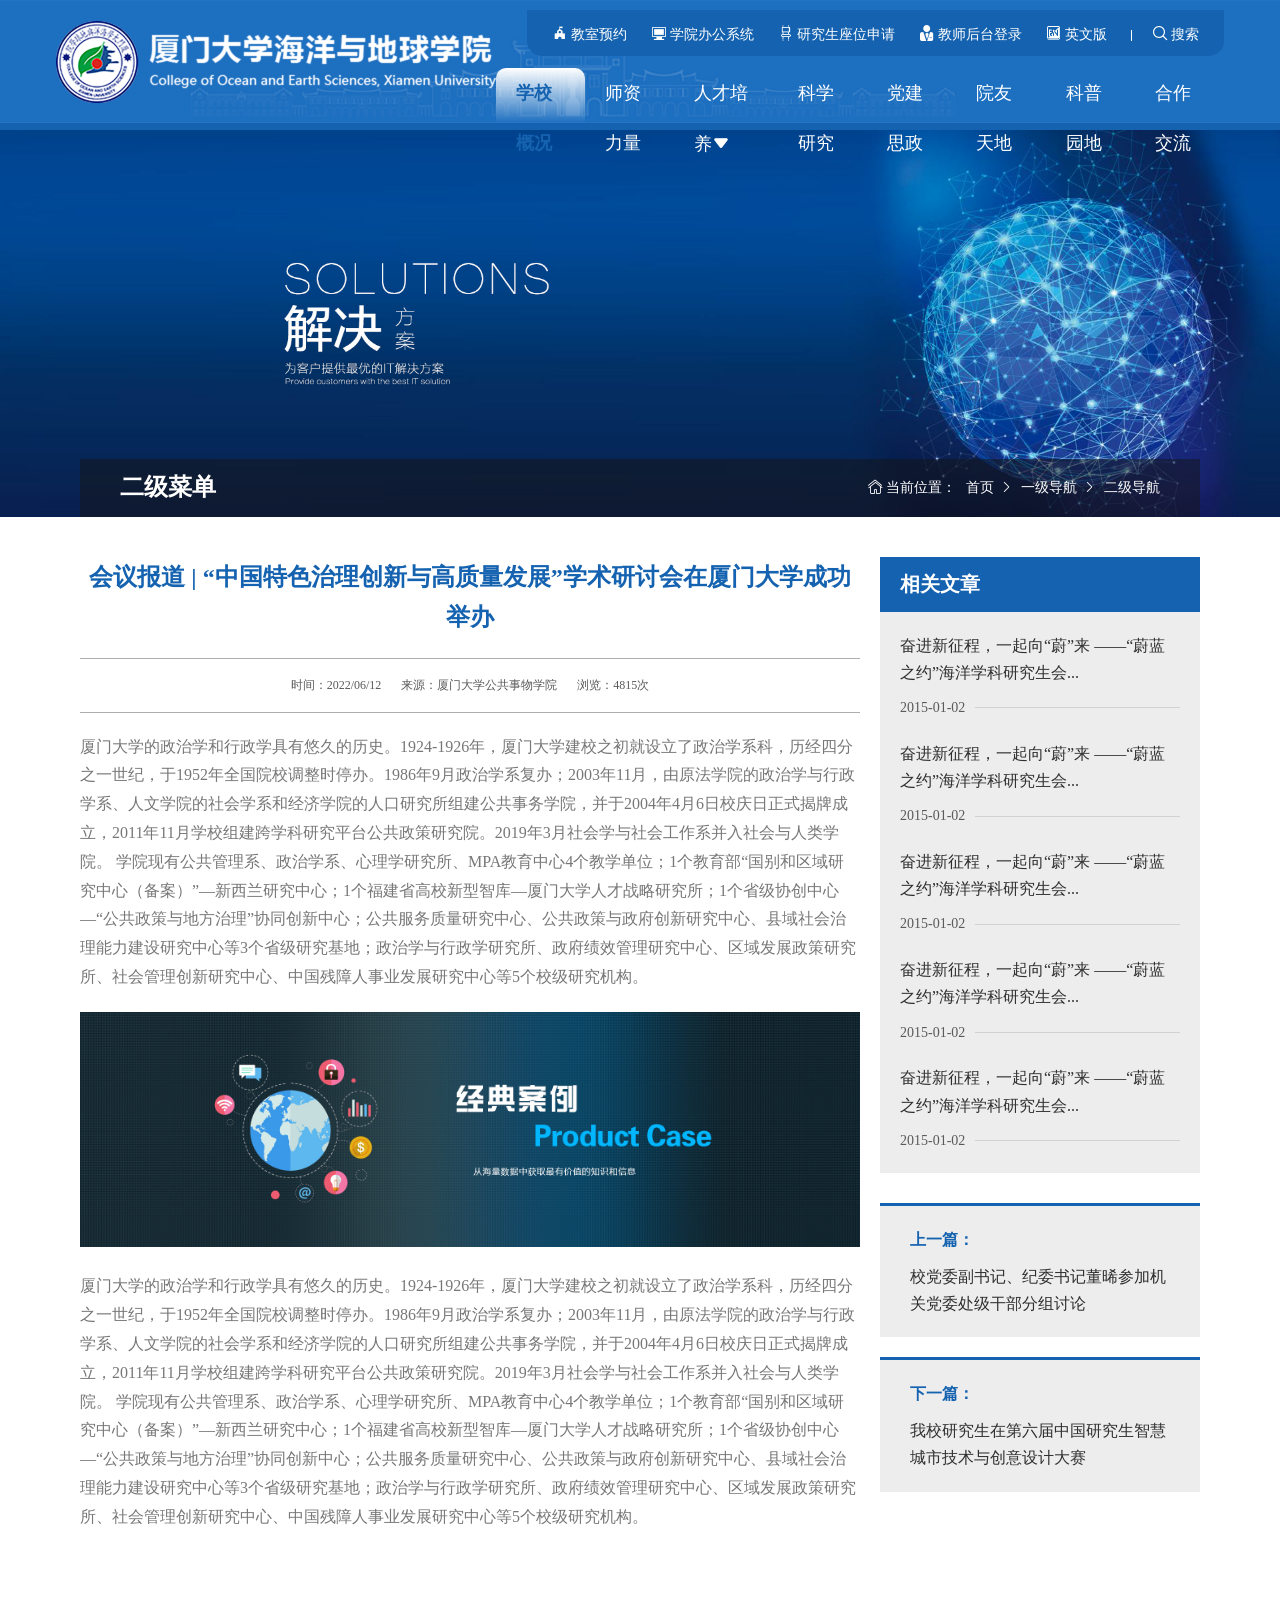
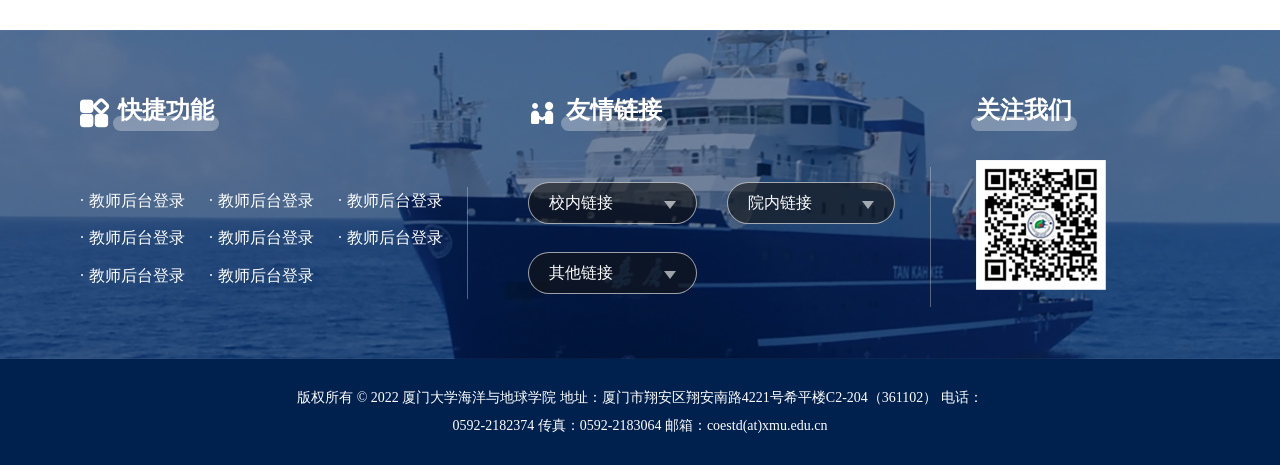
==== commit 254e7a98: "chore: 页面完成" ====
--- a/article_details.html
+++ b/article_details.html
@@ -2,7 +2,7 @@
  * @Author: Yaowen Liu
  * @Date: 2022-03-07 09:45:10
  * @LastEditors: Yaowen Liu
- * @LastEditTime: 2022-07-28 09:51:59
+ * @LastEditTime: 2022-08-15 11:09:42
 -->
 <!DOCTYPE html>
 <html lang="en">
@@ -157,62 +157,9 @@
   <main class="inner-page">
     <div class="container">
       <div class="inner-page__wrapper">
-        <div class="inner-page__left">
-          <!-- 侧边栏 -->
-          <div class="side-bar">
-            <h2 class="side-bar__heading">机构设施</h2>
-
-
-            <div class="side-nav">
-              <ul class="side-nav__1-list">
-                <li class="side-nav__1-item">
-                  <a href="./" class="side-nav__1-link">学校概况</a>
-                </li>
-                <li class="side-nav__1-item">
-                  <a href="./" class="side-nav__1-link">师资力量</a>
-                </li>
-                <li class="side-nav__1-item active">
-                  <a href="./single_page.html" class="side-nav__1-link">人才培养</a>
-                  <ul class="side-nav__2-list">
-                    <li class="side-nav__2-item active">
-                      <a href="./teacher_list.html" class="side-nav__2-link">航次观测</a>
-                    </li>
-                    <li class="side-nav__2-item">
-                      <a href="./article_list.html" class="side-nav__2-link">自动观测</a>
-                    </li>
-                  </ul>
-                </li>
-                <li class="side-nav__1-item">
-                  <a href="./single_page.html" class="side-nav__1-link">科学研究</a>
-                  <ul class="side-nav__2-list">
-                    <li class="side-nav__2-item">
-                      <a href="./teacher_list.html" class="side-nav__2-link">航次观测</a>
-                    </li>
-                    <li class="side-nav__2-item">
-                      <a href="./article_list.html" class="side-nav__2-link">自动观测</a>
-                    </li>
-                  </ul>
-                </li>
-                <li class="side-nav__1-item">
-                  <a href="./article_list.html" class="side-nav__1-link">党建思政</a>
-                </li>
-                <li class="side-nav__1-item">
-                  <a href="./article_list.html" class="side-nav__1-link">院友天地</a>
-                </li>
-                <li class="side-nav__1-item">
-                  <a href="./article_list.html" class="side-nav__1-link">科普园地</a>
-                </li>
-                <li class="side-nav__1-item">
-                  <a href="./article_list.html" class="side-nav__1-link">合作交流</a>
-                </li>
-              </ul>
-            </div>
-
-          </div>
-        </div>
-        <div class="inner-page__right">
-
-          <div class="inner-page__right--top">
+
+        <div class="inner-page__medium">
+          <div class="inner-page__medium--top">
             <!-- 面包屑 -->
             <div class="custom-breadcrumb">
               <h2 class="title">二级菜单</h2>
@@ -227,36 +174,83 @@
             </div>
           </div>
 
-          <div class="inner-page__right--bottom">
-
-            <!-- 内容 -->
-            <div class="article-details">
-              <h2 class="article-details__heading">
-                会议报道 |
-                “中国特色治理创新与高质量发展”学术研讨会在厦门大学成功举办
-              </h2>
-              <div class="article-details__describe">
-                <p class="article-details__tag">时间：2022/06/12</p>
-                <p class="article-details__tag">来源：厦门大学公共事物学院</p>
-                <p class="article-details__tag article-details__tag--views">
-                  浏览：4815次
-                </p>
-              </div>
-              <div class="article-details__content">
-                <p>
-                  厦门大学的政治学和行政学具有悠久的历史。1924-1926年，厦门大学建校之初就设立了政治学系科，历经四分之一世纪，于1952年全国院校调整时停办。1986年9月政治学系复办；2003年11月，由原法学院的政治学与行政学系、人文学院的社会学系和经济学院的人口研究所组建公共事务学院，并于2004年4月6日校庆日正式揭牌成立，2011年11月学校组建跨学科研究平台公共政策研究院。2019年3月社会学与社会工作系并入社会与人类学院。
-                  学院现有公共管理系、政治学系、心理学研究所、MPA教育中心4个教学单位；1个教育部“国别和区域研究中心（备案）”—新西兰研究中心；1个福建省高校新型智库—厦门大学人才战略研究所；1个省级协创中心—“公共政策与地方治理”协同创新中心；公共服务质量研究中心、公共政策与政府创新研究中心、县域社会治理能力建设研究中心等3个省级研究基地；政治学与行政学研究所、政府绩效管理研究中心、区域发展政策研究所、社会管理创新研究中心、中国残障人事业发展研究中心等5个校级研究机构。
-                </p>
-                <img src="./images/banner.jpg" alt="" />
-                <p>
-                  厦门大学的政治学和行政学具有悠久的历史。1924-1926年，厦门大学建校之初就设立了政治学系科，历经四分之一世纪，于1952年全国院校调整时停办。1986年9月政治学系复办；2003年11月，由原法学院的政治学与行政学系、人文学院的社会学系和经济学院的人口研究所组建公共事务学院，并于2004年4月6日校庆日正式揭牌成立，2011年11月学校组建跨学科研究平台公共政策研究院。2019年3月社会学与社会工作系并入社会与人类学院。
-                  学院现有公共管理系、政治学系、心理学研究所、MPA教育中心4个教学单位；1个教育部“国别和区域研究中心（备案）”—新西兰研究中心；1个福建省高校新型智库—厦门大学人才战略研究所；1个省级协创中心—“公共政策与地方治理”协同创新中心；公共服务质量研究中心、公共政策与政府创新研究中心、县域社会治理能力建设研究中心等3个省级研究基地；政治学与行政学研究所、政府绩效管理研究中心、区域发展政策研究所、社会管理创新研究中心、中国残障人事业发展研究中心等5个校级研究机构。
-                </p>
+          <div class="inner-page__medium--bottom pl-0">
+
+            <div class="flex-row">
+              <div class="flex-row--auto">
+
+                <!-- 内容 -->
+                <div class="article-details">
+                  <h2 class="article-details__heading">
+                    会议报道 |
+                    “中国特色治理创新与高质量发展”学术研讨会在厦门大学成功举办
+                  </h2>
+                  <div class="article-details__describe">
+                    <p class="article-details__tag">时间：2022/06/12</p>
+                    <p class="article-details__tag">来源：厦门大学公共事物学院</p>
+                    <p class="article-details__tag article-details__tag--views">
+                      浏览：4815次
+                    </p>
+                  </div>
+                  <div class="article-details__content">
+                    <p>
+                      厦门大学的政治学和行政学具有悠久的历史。1924-1926年，厦门大学建校之初就设立了政治学系科，历经四分之一世纪，于1952年全国院校调整时停办。1986年9月政治学系复办；2003年11月，由原法学院的政治学与行政学系、人文学院的社会学系和经济学院的人口研究所组建公共事务学院，并于2004年4月6日校庆日正式揭牌成立，2011年11月学校组建跨学科研究平台公共政策研究院。2019年3月社会学与社会工作系并入社会与人类学院。
+                      学院现有公共管理系、政治学系、心理学研究所、MPA教育中心4个教学单位；1个教育部“国别和区域研究中心（备案）”—新西兰研究中心；1个福建省高校新型智库—厦门大学人才战略研究所；1个省级协创中心—“公共政策与地方治理”协同创新中心；公共服务质量研究中心、公共政策与政府创新研究中心、县域社会治理能力建设研究中心等3个省级研究基地；政治学与行政学研究所、政府绩效管理研究中心、区域发展政策研究所、社会管理创新研究中心、中国残障人事业发展研究中心等5个校级研究机构。
+                    </p>
+                    <img src="./images/banner1.jpg" alt="" />
+                    <p>
+                      厦门大学的政治学和行政学具有悠久的历史。1924-1926年，厦门大学建校之初就设立了政治学系科，历经四分之一世纪，于1952年全国院校调整时停办。1986年9月政治学系复办；2003年11月，由原法学院的政治学与行政学系、人文学院的社会学系和经济学院的人口研究所组建公共事务学院，并于2004年4月6日校庆日正式揭牌成立，2011年11月学校组建跨学科研究平台公共政策研究院。2019年3月社会学与社会工作系并入社会与人类学院。
+                      学院现有公共管理系、政治学系、心理学研究所、MPA教育中心4个教学单位；1个教育部“国别和区域研究中心（备案）”—新西兰研究中心；1个福建省高校新型智库—厦门大学人才战略研究所；1个省级协创中心—“公共政策与地方治理”协同创新中心；公共服务质量研究中心、公共政策与政府创新研究中心、县域社会治理能力建设研究中心等3个省级研究基地；政治学与行政学研究所、政府绩效管理研究中心、区域发展政策研究所、社会管理创新研究中心、中国残障人事业发展研究中心等5个校级研究机构。
+                    </p>
+                  </div>
+                </div>
+
+              </div>
+
+              <div class="flex-row--static">
+
+                <div class="inner-publish">
+                  <h2 class="inner-publish__heading">相关文章</h2>
+                  <ul class="inner-publish__list">
+                    <li class="item">
+                      <a href="">奋进新征程，一起向“蔚”来 ——“蔚蓝之约”海洋学科研究生会...</a>
+                      <span>2015-01-02</span>
+                    </li>
+                    <li class="item">
+                      <a href="">奋进新征程，一起向“蔚”来 ——“蔚蓝之约”海洋学科研究生会...</a>
+                      <span>2015-01-02</span>
+                    </li>
+                    <li class="item">
+                      <a href="">奋进新征程，一起向“蔚”来 ——“蔚蓝之约”海洋学科研究生会...</a>
+                      <span>2015-01-02</span>
+                    </li>
+                    <li class="item">
+                      <a href="">奋进新征程，一起向“蔚”来 ——“蔚蓝之约”海洋学科研究生会...</a>
+                      <span>2015-01-02</span>
+                    </li>
+                    <li class="item">
+                      <a href="">奋进新征程，一起向“蔚”来 ——“蔚蓝之约”海洋学科研究生会...</a>
+                      <span>2015-01-02</span>
+                    </li>
+                  </ul>
+                </div>
+
+                <!-- 分页器 -->
+                <div class="article-pagination">
+                  <a href=""
+                    class="article-pagination__button article-pagination__button--prev"><strong>上一篇：</strong>
+                    校党委副书记、纪委书记董晞参加机关党委处级干部分组讨论</a>
+                  <a href=""
+                    class="article-pagination__button article-pagination__button--next"><strong>下一篇：</strong>
+                    我校研究生在第六届中国研究生智慧城市技术与创意设计大赛</a>
+                </div>
+
               </div>
             </div>
 
           </div>
         </div>
+
       </div>
     </div>
   </main>
--- a/style/app.css
+++ b/style/app.css
@@ -139,6 +139,7 @@
   display: flex;
   justify-content: space-between;
   margin-bottom: 3.5rem;
+  position: relative;
 }
 
 .heading {
@@ -165,6 +166,20 @@
   font-weight: 600;
   margin-left: 0.5rem;
   line-height: 1;
+}
+
+.card .cover {
+  overflow: hidden;
+}
+.card .cover img {
+  display: block;
+  width: 100%;
+  height: 100%;
+  object-fit: cover;
+  transition: all .3s ease-in-out;
+}
+.card:hover .cover img {
+  transform: scale(1.1);
 }
 
 .test-blank {
@@ -689,6 +704,11 @@
   justify-content: space-between;
   position: relative;
 }
+@media only screen and (max-width: 56.25em) {
+  .inner-news-card {
+    display: block;
+  }
+}
 .inner-news-card:hover .inner-news-card__left p {
   color: #1563B0;
 }
@@ -696,7 +716,8 @@
   color: #1563B0;
   border: 1px solid #1563B0;
 }
-.inner-news-card:hover .inner-news-card__right h2, .inner-news-card:hover .inner-news-card__right p {
+.inner-news-card:hover .inner-news-card__right h2,
+.inner-news-card:hover .inner-news-card__right p {
   color: #1563B0;
 }
 .inner-news-card__left {
@@ -707,6 +728,12 @@
   align-items: center;
   padding-right: 7rem;
   position: relative;
+}
+@media only screen and (max-width: 56.25em) {
+  .inner-news-card__left {
+    padding-right: 0;
+    flex-direction: row;
+  }
 }
 .inner-news-card__left::after {
   content: "";
@@ -716,6 +743,11 @@
   position: absolute;
   right: 0;
   top: 2.5rem;
+}
+@media only screen and (max-width: 56.25em) {
+  .inner-news-card__left::after {
+    display: none;
+  }
 }
 .inner-news-card__left p {
   font-size: 3rem;
@@ -735,10 +767,22 @@
   flex: none;
   padding-left: 2.4rem;
 }
+@media only screen and (max-width: 56.25em) {
+  .inner-news-card__medium {
+    padding-left: 0;
+    margin-bottom: 1rem;
+  }
+}
 .inner-news-card__medium .cover {
   width: 18rem;
   height: 10rem;
 }
+@media only screen and (max-width: 56.25em) {
+  .inner-news-card__medium .cover {
+    width: auto;
+    height: 20rem;
+  }
+}
 .inner-news-card__medium .cover img {
   display: block;
   width: 100%;
@@ -748,6 +792,11 @@
 .inner-news-card__right {
   padding-left: 2.4rem;
   height: 10rem;
+}
+@media only screen and (max-width: 56.25em) {
+  .inner-news-card__right {
+    padding-left: 0;
+  }
 }
 .inner-news-card__right h2 {
   text-overflow: -o-ellipsis-lastline;
@@ -761,6 +810,11 @@
   color: #2f2f2f;
   margin-bottom: 2.5rem;
 }
+@media only screen and (max-width: 56.25em) {
+  .inner-news-card__right h2 {
+    margin-bottom: 1rem;
+  }
+}
 .inner-news-card__right p {
   text-overflow: -o-ellipsis-lastline;
   overflow: hidden;
@@ -781,6 +835,64 @@
   z-index: 0;
 }
 
+.teacher-card {
+  position: relative;
+  display: flex;
+}
+.teacher-card__cover {
+  flex: none;
+  width: 15rem;
+  height: 20rem;
+}
+.teacher-card__info {
+  flex: 1;
+  padding-left: 3.5rem;
+}
+.teacher-card__title {
+  font-size: 2.4rem;
+  color: #1563B0;
+  margin-bottom: 1.2rem;
+}
+.teacher-card__tag {
+  text-overflow: -o-ellipsis-lastline;
+  overflow: hidden;
+  text-overflow: ellipsis;
+  display: -webkit-box;
+  -webkit-line-clamp: 1;
+  line-clamp: 1;
+  -webkit-box-orient: vertical;
+  font-size: 1.6rem;
+  color: #1563B0;
+  margin-bottom: 0.8rem;
+}
+.teacher-card__more-box {
+  display: flex;
+  align-items: center;
+}
+.teacher-card__more-box::before {
+  content: "";
+  height: 1px;
+  flex: 1;
+  border-bottom: 1px solid #1563B0;
+}
+.teacher-card__more {
+  display: block;
+  padding: 0 2rem;
+  border-radius: 100px;
+  line-height: 3rem;
+  background: #1563B0;
+  font-size: 1.4rem;
+  color: #ffffff;
+}
+.teacher-card__link {
+  position: absolute;
+  top: 0;
+  right: 0;
+  bottom: 0;
+  left: 0;
+  z-index: 0;
+}
+
 .inner-banner {
   height: 45rem;
   display: flex;
@@ -828,6 +940,11 @@
   height: 5.8rem;
   padding: 0 4rem;
   background-color: rgba(20, 20, 20, 0.5);
+}
+@media only screen and (max-width: 56.25em) {
+  .custom-breadcrumb {
+    display: none;
+  }
 }
 .custom-breadcrumb .title {
   font-size: 2.4rem;
@@ -1419,7 +1536,7 @@
   background: url(../images/header-bg.png) no-repeat center center/cover;
   border-bottom: 7px solid #1563B0;
 }
-@media only screen and (max-width: 56.25em) {
+@media only screen and (max-width: 75em) {
   .header {
     height: 10rem;
     position: fixed;
@@ -1448,7 +1565,7 @@
   justify-content: space-between;
   align-items: center;
 }
-@media only screen and (max-width: 56.25em) {
+@media only screen and (max-width: 75em) {
   .header__container {
     padding: 0 3rem;
   }
@@ -1466,7 +1583,7 @@
   width: 44rem;
   height: 8.2rem;
 }
-@media only screen and (max-width: 56.25em) {
+@media only screen and (max-width: 75em) {
   .header__logo img {
     width: 40rem;
     height: auto;
@@ -1497,12 +1614,12 @@
   line-height: 6rem;
   text-align: center;
 }
-@media only screen and (max-width: 56.25em) {
+@media only screen and (max-width: 75em) {
   .header__menus-open {
     display: block;
   }
 }
-@media only screen and (max-width: 56.25em) {
+@media only screen and (max-width: 75em) {
   .header__menus-open {
     font-size: 3rem;
     right: 7rem;
@@ -1516,7 +1633,7 @@
   top: 1rem;
   display: none;
 }
-@media only screen and (max-width: 56.25em) {
+@media only screen and (max-width: 75em) {
   .header__menus-close {
     display: block;
   }
@@ -1525,7 +1642,7 @@
   display: flex;
   justify-content: flex-end;
 }
-@media only screen and (max-width: 56.25em) {
+@media only screen and (max-width: 75em) {
   .header__menus {
     position: fixed;
     top: 0;
@@ -1559,12 +1676,12 @@
   text-align: center;
   display: none;
 }
-@media only screen and (max-width: 56.25em) {
+@media only screen and (max-width: 75em) {
   .header__nav-open {
     display: block;
   }
 }
-@media only screen and (max-width: 56.25em) {
+@media only screen and (max-width: 75em) {
   .header__nav-open {
     font-size: 3rem;
     right: 1rem;
@@ -1578,12 +1695,12 @@
   top: 1rem;
   display: none;
 }
-@media only screen and (max-width: 56.25em) {
+@media only screen and (max-width: 75em) {
   .header__nav-close {
     display: block;
   }
 }
-@media only screen and (max-width: 56.25em) {
+@media only screen and (max-width: 75em) {
   .header__nav {
     position: fixed;
     top: 0;
@@ -1609,7 +1726,7 @@
   border-radius: 0px 0px 1.5rem 1.5rem;
   margin-top: 1rem;
 }
-@media only screen and (max-width: 56.25em) {
+@media only screen and (max-width: 75em) {
   .web-menus {
     display: flex;
     flex-direction: column;
@@ -1627,7 +1744,7 @@
   transition: all .3s ease-in-out;
   cursor: pointer;
 }
-@media only screen and (max-width: 56.25em) {
+@media only screen and (max-width: 75em) {
   .web-menus__item {
     font-size: 2rem;
     line-height: 7rem;
@@ -1641,13 +1758,13 @@
   height: 1.5rem;
   border-left: 1px solid #ffffff;
 }
-@media only screen and (max-width: 56.25em) {
+@media only screen and (max-width: 75em) {
   .web-menus .divider {
     display: none;
   }
 }
 
-@media only screen and (max-width: 56.25em) {
+@media only screen and (max-width: 75em) {
   .web-nav {
     position: fixed;
     top: 0;
@@ -1664,7 +1781,7 @@
   display: flex;
   justify-content: flex-end;
 }
-@media only screen and (max-width: 56.25em) {
+@media only screen and (max-width: 75em) {
   .web-nav__1-list {
     display: block;
   }
@@ -1683,7 +1800,7 @@
   color: #ffffff;
   background: transparent;
 }
-@media only screen and (max-width: 56.25em) {
+@media only screen and (max-width: 75em) {
   .web-nav__1-link {
     padding: 0 4rem;
     border-bottom: 1px solid rgba(255, 255, 255, 0.2);
@@ -1702,7 +1819,7 @@
   font-family: 'iconfont';
   content: "\eb6d";
 }
-@media only screen and (max-width: 56.25em) {
+@media only screen and (max-width: 75em) {
   .web-nav__1-link--arrow::after {
     display: none;
   }
@@ -1710,7 +1827,7 @@
 .web-nav__1-open {
   display: none;
 }
-@media only screen and (max-width: 56.25em) {
+@media only screen and (max-width: 75em) {
   .web-nav__1-open {
     position: absolute;
     right: 0;
@@ -1737,7 +1854,7 @@
   display: none;
   top: 5.5rem;
 }
-@media only screen and (max-width: 56.25em) {
+@media only screen and (max-width: 75em) {
   .web-nav__2-list {
     position: static;
     padding-left: 4rem;
@@ -1756,7 +1873,7 @@
   color: #2f2f2f;
   white-space: nowrap;
 }
-@media only screen and (max-width: 56.25em) {
+@media only screen and (max-width: 75em) {
   .web-nav__2-link {
     color: #ffffff;
     line-height: 5rem;
@@ -1772,7 +1889,7 @@
   font-family: 'iconfont';
   content: "\e63d";
 }
-@media only screen and (max-width: 56.25em) {
+@media only screen and (max-width: 75em) {
   .web-nav__2-link--arrow::after {
     display: none;
   }
@@ -1780,7 +1897,7 @@
 .web-nav__2-open {
   display: none;
 }
-@media only screen and (max-width: 56.25em) {
+@media only screen and (max-width: 75em) {
   .web-nav__2-open {
     position: absolute;
     right: 0;
@@ -1807,7 +1924,7 @@
   display: none;
   border-left: 1px solid rgba(21, 99, 176, 0.1);
 }
-@media only screen and (max-width: 56.25em) {
+@media only screen and (max-width: 75em) {
   .web-nav__3-list {
     position: static;
     padding-left: 6rem;
@@ -1823,7 +1940,7 @@
   color: #2f2f2f;
   white-space: nowrap;
 }
-@media only screen and (max-width: 56.25em) {
+@media only screen and (max-width: 75em) {
   .web-nav__3-link {
     color: #ffffff;
     line-height: 5rem;
@@ -1945,6 +2062,11 @@
   position: relative;
   padding-bottom: 2rem;
 }
+@media only screen and (max-width: 56.25em) {
+  .inner-page {
+    top: 2rem;
+  }
+}
 .inner-page__wrapper {
   display: flex;
 }
@@ -1956,12 +2078,44 @@
     display: none;
   }
 }
-.inner-page__right {
+.inner-page__medium {
   flex: 1;
   overflow: hidden;
 }
-.inner-page__right--bottom {
+.inner-page__medium--bottom {
   padding-left: 4rem;
+}
+.inner-page__medium--bottom.pl-0 {
+  padding-left: 0;
+}
+@media only screen and (max-width: 56.25em) {
+  .inner-page__medium--bottom {
+    padding-left: 0;
+  }
+}
+.inner-page__right {
+  flex: none;
+}
+
+.flex-row {
+  display: flex;
+}
+@media only screen and (max-width: 56.25em) {
+  .flex-row {
+    display: block;
+  }
+}
+.flex-row--auto {
+  flex: 1;
+  padding-right: 2rem;
+}
+@media only screen and (max-width: 56.25em) {
+  .flex-row--auto {
+    padding-right: 0;
+  }
+}
+.flex-row--static {
+  flex: none;
 }
 
 .side-bar {
@@ -2281,7 +2435,8 @@
 }
 
 .section-websit {
-  padding: 5rem 0;
+  padding-top: 5rem;
+  padding-bottom: 8rem;
 }
 
 .home-swiper {
@@ -2357,6 +2512,44 @@
   text-align: left;
 }
 
+.website-tab__title {
+  display: flex;
+  position: absolute;
+  left: 26rem;
+  top: 1.2rem;
+}
+@media only screen and (max-width: 75em) {
+  .website-tab__title {
+    left: 0;
+    top: auto;
+    bottom: -4rem;
+  }
+}
+.website-tab__title p {
+  padding: 0 2rem;
+  border-radius: 100px;
+  font-size: 1.4rem;
+  line-height: 3.2rem;
+  color: #1563B0;
+  background-color: #EBEBEB;
+  cursor: pointer;
+}
+.website-tab__title p.active {
+  background-color: #1563B0;
+  color: #ffffff;
+  box-shadow: 0px 5px 21px 0px rgba(0, 0, 0, 0.34);
+}
+.website-tab__title p:not(:last-child) {
+  margin-right: 1.2rem;
+}
+.website-tab__list li {
+  list-style: none;
+  display: none;
+}
+.website-tab__list li.active {
+  display: block;
+}
+
 .inner-news-list .item {
   list-style: none;
   padding: 4rem 0;
@@ -2369,7 +2562,7 @@
 }
 
 .article-details {
-  padding: 2rem 4rem;
+  padding: 2rem 0;
   background-color: #ffffff;
 }
 @media only screen and (max-width: 56.25em) {
@@ -2433,3 +2626,153 @@
   font-size: 16px;
   color: #1563B0;
 }
+
+.inner-publish {
+  width: 32rem;
+  margin-top: 4rem;
+}
+@media only screen and (max-width: 56.25em) {
+  .inner-publish {
+    display: none;
+  }
+}
+.inner-publish__heading {
+  line-height: 5.5rem;
+  padding-left: 2rem;
+  background-color: #1563B0;
+  font-size: 2rem;
+  color: #ffffff;
+}
+.inner-publish__list {
+  padding: 2rem;
+  background-color: #EDEDED;
+}
+.inner-publish__list .item {
+  list-style: none;
+}
+.inner-publish__list .item:not(:last-child) {
+  margin-bottom: 2rem;
+}
+.inner-publish__list .item a {
+  text-overflow: -o-ellipsis-lastline;
+  overflow: hidden;
+  text-overflow: ellipsis;
+  display: -webkit-box;
+  -webkit-line-clamp: 2;
+  line-clamp: 2;
+  -webkit-box-orient: vertical;
+  font-size: 1.6rem;
+  color: #2f2f2f;
+  margin-bottom: 1rem;
+}
+.inner-publish__list .item span {
+  display: flex;
+  align-items: center;
+  font-size: 1.4rem;
+  color: #5A5A5A;
+}
+.inner-publish__list .item span::after {
+  content: "";
+  flex: 1;
+  height: 1px;
+  border-bottom: 1px solid #D1D1D1;
+  margin-left: 1rem;
+}
+
+.article-pagination {
+  width: 32rem;
+  margin-top: 3rem;
+}
+@media only screen and (max-width: 56.25em) {
+  .article-pagination {
+    width: 100%;
+    display: flex;
+    justify-content: space-between;
+  }
+}
+@media only screen and (max-width: 37.5em) {
+  .article-pagination {
+    width: 100%;
+    display: block;
+  }
+}
+.article-pagination__button {
+  display: block;
+  padding: 2rem 3rem;
+  background-color: #EDEDED;
+  border-top: 3px solid #1563B0;
+  font-size: 1.6rem;
+  color: #2f2f2f;
+  margin-bottom: 2rem;
+}
+.article-pagination__button strong {
+  display: block;
+  font-size: 1.6rem;
+  color: #1563B0;
+  margin-bottom: 1rem;
+}
+
+.inner-teacher-list {
+  padding: 4rem 0;
+  display: flex;
+  flex-wrap: wrap;
+  margin: calc(-6rem / 2);
+}
+.inner-teacher-list > .item {
+  list-style: none;
+  padding: calc(6rem / 2);
+  width: calc((1 / 2) * 100%);
+}
+@media only screen and (max-width: 75em) {
+  .inner-teacher-list > .item {
+    width: calc((1 / 2) * 100%);
+  }
+}
+@media only screen and (max-width: 56.25em) {
+  .inner-teacher-list > .item {
+    width: calc((1 / 1) * 100%);
+  }
+}
+
+.search-query {
+  padding: 0 2rem;
+  background-color: #E2EAF3;
+}
+.search-query__item {
+  display: flex;
+  padding: 1rem 0;
+}
+.search-query__item:not(:last-child) {
+  border-bottom: 1px solid rgba(209, 209, 209, 0.4);
+}
+@media only screen and (max-width: 56.25em) {
+  .search-query__item {
+    display: block;
+  }
+}
+.search-query__item h4 {
+  width: 12rem;
+  flex: none;
+  font-size: 1.4rem;
+  line-height: 2.4rem;
+  color: #1563B0;
+  margin: 0.4rem 0;
+}
+.search-query__item nav {
+  flex: 1;
+  display: flex;
+  flex-wrap: wrap;
+}
+.search-query__item nav span {
+  padding: 0 2rem;
+  border-radius: 100px;
+  font-size: 1.4rem;
+  line-height: 2.4rem;
+  color: #5A5A5A;
+  margin: 0.4rem;
+  cursor: pointer;
+}
+.search-query__item nav span.active {
+  color: #1563B0;
+  outline: 1px solid #1563B0;
+}
